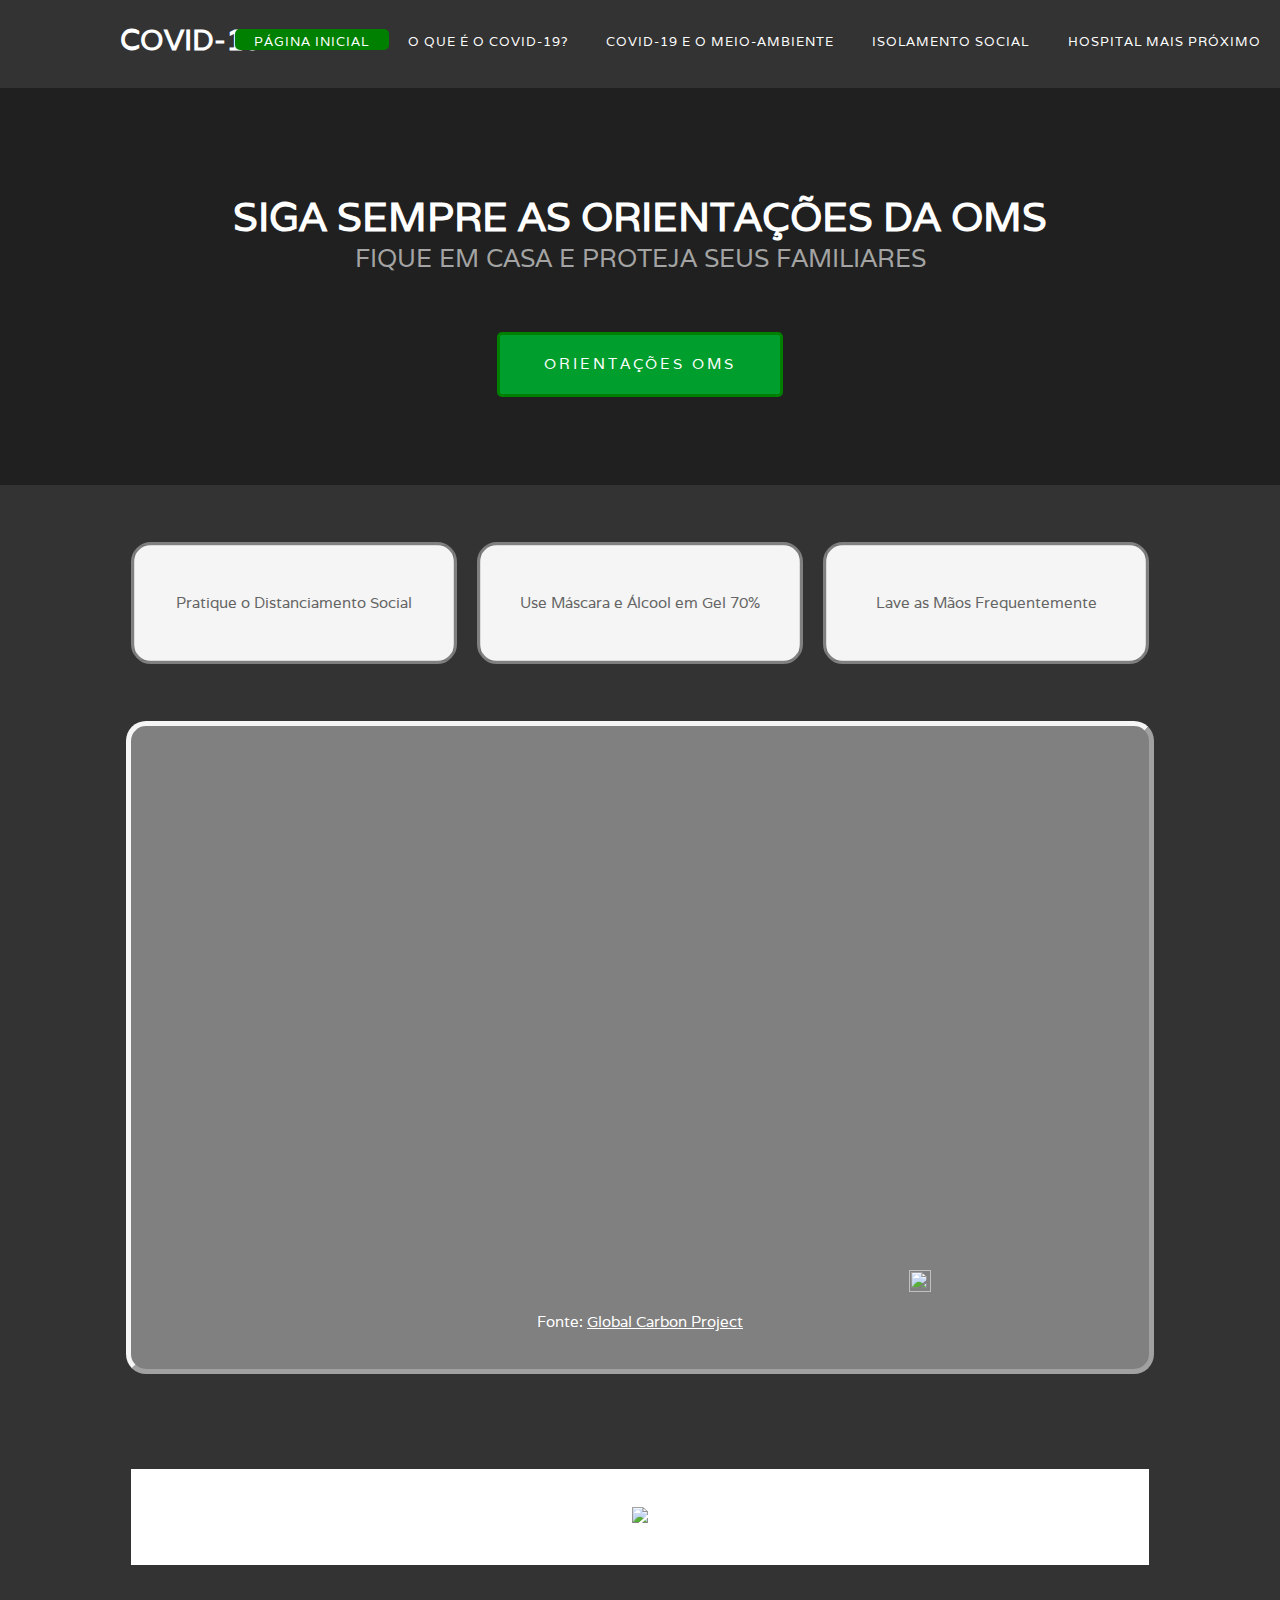
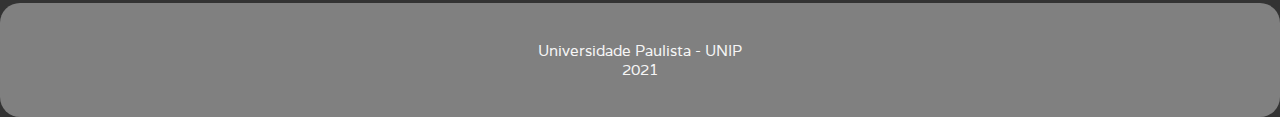
==== index.html @ 09135d33 "Alteração no layout do cabeçalho e no layout do botão OMS" ====
<!DOCTYPE html>
<html lang="pt-BR">
	<head>
		<meta charset="utf-8"/>
			<title>Covid-19</title>
		<link href="http://fonts.googleapis.com/css?family=Varela" rel="stylesheet"/>
		<link href="style.css" rel="stylesheet" type="text/css" media="all"/>
	</head>
	<body>
		<div>
			<div>
				<div id="cabecalho" class="container">
					<div id="texto-cabecalho">
						<h1><a>Covid-19</a></h1>
					</div>
					<div id="entrada_pages">
						<ul>
							<li class="current_page_item"><a href="#" accesskey="1" title="">Página Inicial</a></li>
							<li class="not_current"><a href="page2.html" accesskey="2" title="">O que é o Covid-19?</a></li>
							<li class="not_current"><a href="page3.html" accesskey="3" title="">Covid-19 e o Meio-Ambiente</a></li>
							<li class="not_current"><a href="page4.html" accesskey="4" title="">Isolamento Social</a></li>
							<li class="not_current"><a href="page5.html" accesskey="5" title="">Hospital Mais Próximo</a></li>
						</ul>
					</div>
				</div>
			</div>
			<div id="info_oms">
				<div class="container">
					<div class="titulo">
						<h2>Siga Sempre as Orientações da OMS</h2>
						<span class="subt_oms">Fique em Casa e Proteja Seus Familiares</span> 
					</div>
						<ul>
							<li><a href="https://www.who.int/emergencies/diseases/novel-coronavirus-2019/advice-for-public" class="button botao_oms">Orientações OMS</a></li>
						</ul>
				</div>
			</div>
		</div>
		<div class="container">
			<br><br><br>
			<div>
				<div class="caixaA">
					<div class="caixa"><span></span>
						<p>Pratique o Distanciamento Social</p>
					</div>
				</div>
				<div class="caixaB">
					<div class="caixa"><span></span>
						<p>Use Máscara e Álcool em Gel 70%</p>
					</div>
				</div>
				<div class="caixaC">
					<div class="caixa"><span></span>
						<p>Lave as Mãos Frequentemente</p>
					</div>
				</div>
			</div>
		</div>
		<br><br><br>
		<div class="container x2 graph_border">
			<br><br>
			<!-- Gráfico Open Source da Global Carbon Project -->
			<iframe class="color_text_graphic" scrolling="no" frameborder="0" marginheight="0px" marginwidth="0px" style="display: initial; margin: 0 auto;" src="https://cbhighcharts2020.s3.eu-west-2.amazonaws.com/smc/emissions_by_country.html" width="770px" height="500px"></iframe><span style="display:block; height:22px; max-width:800px;"><a href="https://www.carbonbrief.org"><img src="https://s3.eu-west-2.amazonaws.com/cbhighcharts2019/cb-logo-highcharts.svg" style="width: 22px; height: 22px; margin-top: 2px; margin-bottom: 2px; float:right; background-repeat: no-repeat; background-size: contain;"/></a></span>
			<br>
			<p class="texto_">Fonte: <a class="linkado" href="https://www.carbonbrief.org/global-carbon-project-coronavirus-causes-record-fall-in-fossil-fuel-emissions-in-2020">Global Carbon Project</a> </p>
			<br>
		</div>
		<br><br><br><br><br>
		<div class="container x3">
			<br><br>
			<img src="https://informa.life/wp-content/uploads/2021/03/rec.jpg">
			<br><br><br>
		</div>
		<br><br>
		<div  class="page_end">
			<br><br>
			<article><a class="text_page_end y1" href="http://unip.br">Universidade Paulista - UNIP</a></article>
			<article class="text_page_end y2">2021</article>
			<br><br>
		</div>
	</body>
</html>
---- style.css ----
#cabecalho
{
	position: left;
	padding: 3em 0em;
}

#texto-cabecalho
{
	position: absolute;
	margin-left: 120px;
	margin-top: 5px;
	top: 1em;
	left: 0;
}

#texto-cabecalho h1
{
	color: #FFF;
}

#texto-cabecalho a
{
	text-decoration: none;
	text-transform: uppercase;
	color: #FFF;
}

#entrada_pages
{
	position: absolute;
	top: 2em;
	right: 0;
}

#entrada_pages ul
{
	display: inline-block;
}

#entrada_pages li
{
	display: block;
	float: left;
	text-align: center;
}

#entrada_pages li a, #entrada_pages li span
{
	padding: 1em 1.5em;
	letter-spacing: 1px;
	text-decoration: none;
	text-transform: uppercase;
	font-size: 0.8em;
	color: #FFF;
}

#entrada_pages li:hover a, #entrada_pages li.active a, #entrada_pages li.active span
{
	color: #FFF;
}

#entrada_pages a
{
	color: #FFF;
}

.not_current{
	font-size: 16px;
}

.current_page_item
{
	background: green;
	color: #FFF;
	font-size: 16px;
	border-radius: 5px;
}

#info_oms .titulo
{
	margin-bottom: 1em;
	text-transform: uppercase !important;
}

#info_oms .titulo h2
{
	color: #FFF;
}

#info_oms .titulo .subt_oms
{
	color: rgba(255,255,255,.6);
}
	
#info_oms .button
{
	margin-top: 3em;
	background: #009E2D !important;
}

.titulo
{
	margin-bottom: 3em;
}

.titulo h2
{
	text-transform: uppercase;
	font-size: 2.7em;
}

.titulo .subt_oms
{
	font-size: 1.7em;
	color: #6F6F6F;
}

#featured .titulo h2
{
	color: #FFF;
}

#featured .titulo .subt_oms
{
	color: rgba(255,255,255,.6);
}

.container
{
	overflow: hidden;
	margin: 0em auto;
	width: 1018px;
}

.caixaA,
.caixaB,
.caixaC
{
	width: 320px;
	background-color: whitesmoke;
	border-radius: 20px;
	border-style: solid;
	border-color: gray;
}

.caixaA,
.caixaB
{
	float: left;
	margin-right: 20px;
}
	
.caixaC
{
	float: right;
}

html, body
{
	height: 100%;
}

body
{
	margin: 0px;
	padding: 0px;
	background: #333333;
	font-family: 'Varela', sans-serif;
	font-size: 11pt;
	font-weight: 300;
	color: #656565;
}


h1, h2, h3
{
	margin: 0;
	padding: 0;
	font-weight: 700;
	color: #2B3F48;
}

p, ol, ul
{
	margin-top: 0;
}

ol, ul
{
	padding: 0;
	list-style: none;
}

p
{
	line-height: 180%;
}

a
{
	color: #0000FF;
}

a:hover
{
	text-decoration: none;
}

.titulo
{
	text-align: center;
}

.button
{
	display: inline-block;
	padding: 0em 3em;
	background: #009E2D;
	letter-spacing: 0.20em;
	line-height: 4em;
	text-decoration: none;
	text-transform: uppercase;
	font-weight: 400;
	font-size: 1em;
	color: #FFF;
}

.button:before
{
	display: inline-block;
	background: #FFC31F;
	margin-right: 1em;
	width: 40px;
	height: 40px;
	line-height: 40px;
	border-radius: 20px;
	text-align: center;
	color: #272925;
}


#info_oms
{
	overflow: hidden;
	padding: 7em 0em 5em 0em;
	background: #202020;
	background-size: cover;
	text-align: center;
	color: rgba(255,255,255,.8);
}

.button
{
	margin-top: 2em;
	display: inline-block;
	text-align: center;
}

.botao_oms{
	border-radius: 5px;
	border-style: solid;
	border-color: green;
}

.caixa
{
padding: 3em 2em 2em 2em;
border: 1px solid rgba(0,0,0,0.1);
border-radius: 8px;
text-align: center;
}

.container, x2, x3{
	text-align: center;
}

.x2{
	background-color: grey;
}

.graph_border{
	border-radius: 20px;
	border-style: outset;
	border-width: 5px;
	border-color: whitesmoke;
}

.linkado{
	color: white;
}

.texto_{
	color: white;
}

.x3{
	background-color: white;
}

.page_end{
	background-color: gray;
	text-align: center;
	border-radius: 20px;
}

.text_page_end, y1, y2{
	color: whitesmoke;
	text-decoration: none;
}

y1{
	font-size: 20px;
}

y2{
	font-size: 15px;
}
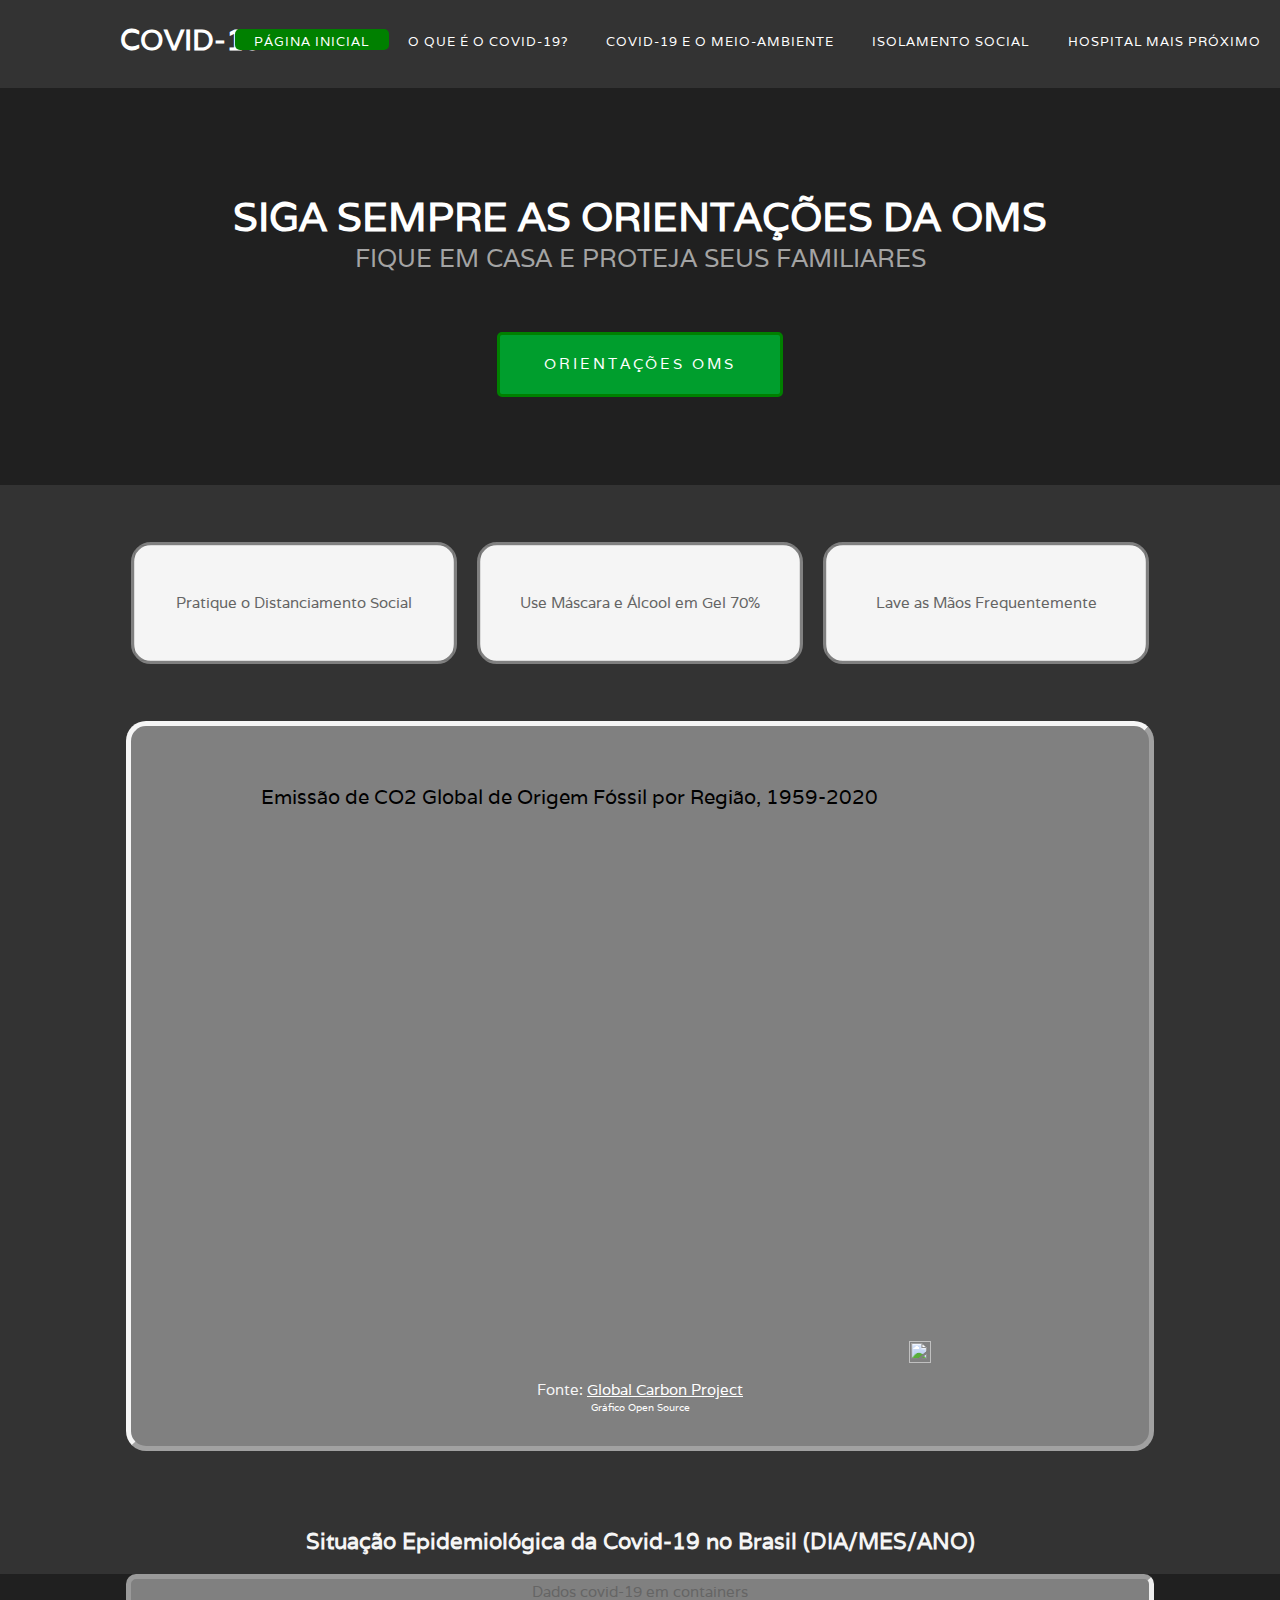
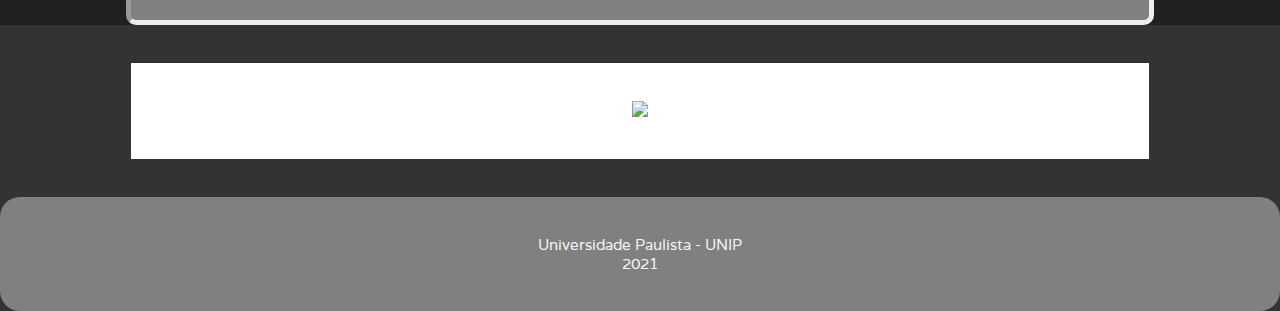
==== commit 4e8d4a5d: "Adição de título no gráfico e começo do container de Dados de Covid-19" ====
--- a/index.html
+++ b/index.html
@@ -59,13 +59,25 @@
 		<br><br><br>
 		<div class="container x2 graph_border">
 			<br><br>
+			<p class="title_graph">Emissão de CO2 Global de Origem Fóssil por Região, 1959-2020</p>
 			<!-- Gráfico Open Source da Global Carbon Project -->
 			<iframe class="color_text_graphic" scrolling="no" frameborder="0" marginheight="0px" marginwidth="0px" style="display: initial; margin: 0 auto;" src="https://cbhighcharts2020.s3.eu-west-2.amazonaws.com/smc/emissions_by_country.html" width="770px" height="500px"></iframe><span style="display:block; height:22px; max-width:800px;"><a href="https://www.carbonbrief.org"><img src="https://s3.eu-west-2.amazonaws.com/cbhighcharts2019/cb-logo-highcharts.svg" style="width: 22px; height: 22px; margin-top: 2px; margin-bottom: 2px; float:right; background-repeat: no-repeat; background-size: contain;"/></a></span>
 			<br>
-			<p class="texto_">Fonte: <a class="linkado" href="https://www.carbonbrief.org/global-carbon-project-coronavirus-causes-record-fall-in-fossil-fuel-emissions-in-2020">Global Carbon Project</a> </p>
+			<article class="texto_">Fonte: <a class="linkado" href="https://www.carbonbrief.org/global-carbon-project-coronavirus-causes-record-fall-in-fossil-fuel-emissions-in-2020">Global Carbon Project</a>
+				<br>
+				<p class="texto_1">Gráfico Open Source</p>
+			</article>
 			<br>
 		</div>
-		<br><br><br><br><br>
+		<br><br><br><br>
+		<h2 class="titulo_epid">Situação Epidemiológica da Covid-19 no Brasil (DIA/MES/ANO)</h2>
+		<br>
+		<div class="back_covid_dados">
+			<div class="container covid_dados">
+				<p>Dados covid-19 em containers</p>
+			</div>
+		</div>
+		<br><br>
 		<div class="container x3">
 			<br><br>
 			<img src="https://informa.life/wp-content/uploads/2021/03/rec.jpg">
--- a/style.css
+++ b/style.css
@@ -290,7 +290,20 @@
 }
 
 .texto_{
+	color: whitesmoke;
+}
+
+.texto_1{
 	color: white;
+	font-size: 10px;
+}
+
+.title_graph{
+	font-size: 20px;
+	text-align: left;
+	padding-left: 130px;
+	padding-top: 15px;
+	color: black;
 }
 
 .x3{
@@ -314,4 +327,20 @@
 
 y2{
 	font-size: 15px;
+}
+
+.covid_dados{
+	border-radius: 10px;
+	border-width: 5px;
+	border-style: inset;
+	background-color: gray;
+}
+
+.back_covid_dados{
+	background-color: #202020;
+}
+
+.titulo_epid{
+	text-align: center;
+	color: whitesmoke;
 }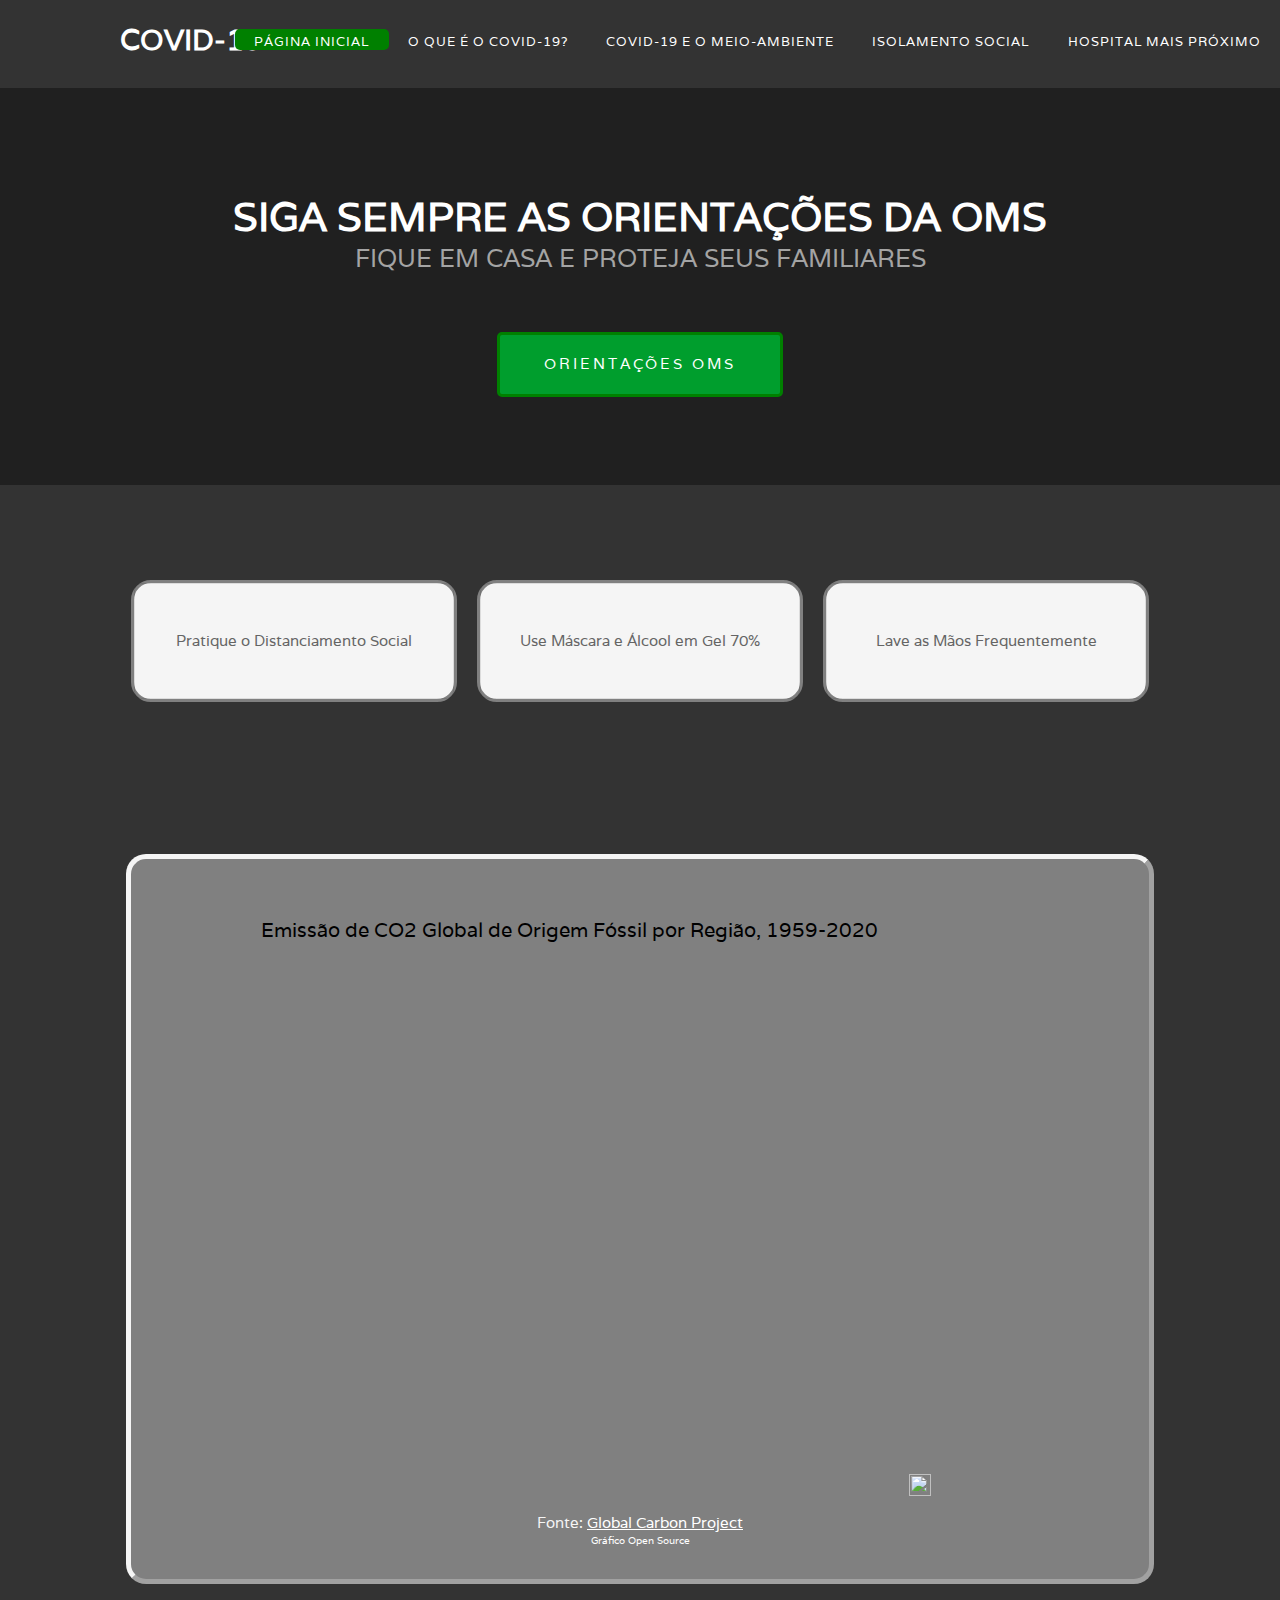
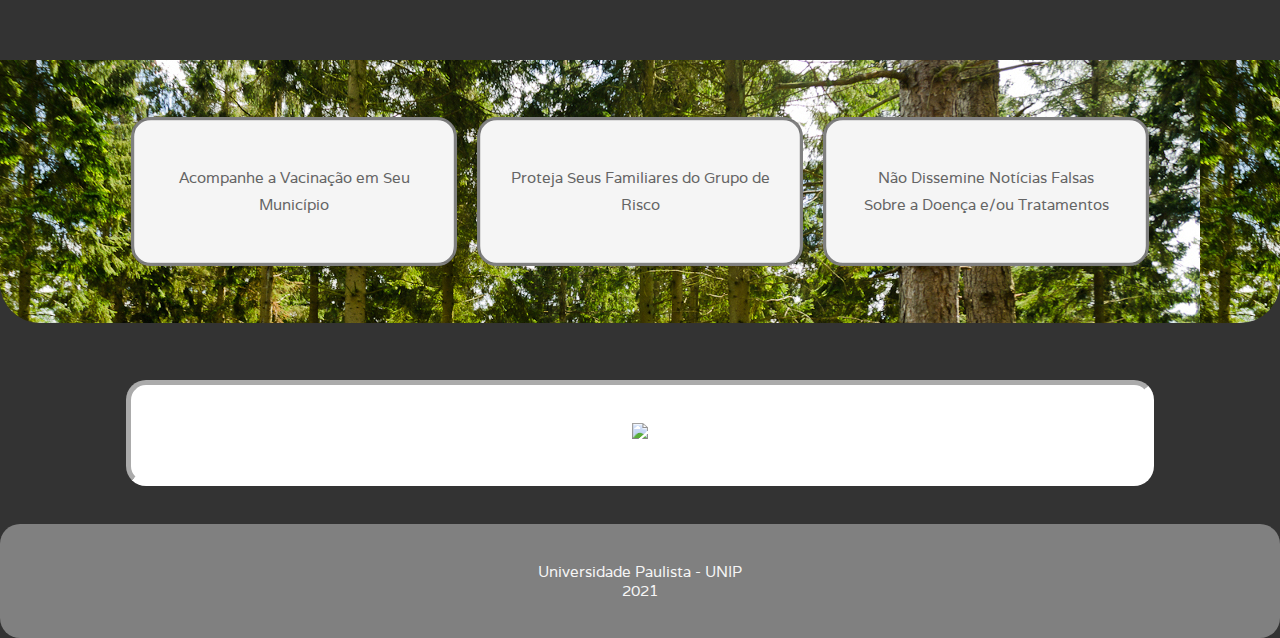
==== commit f03ee892: "Página inicial e seu layout finalizados" ====
--- a/index.html
+++ b/index.html
@@ -36,25 +36,28 @@
 				</div>
 			</div>
 		</div>
-		<div class="container">
-			<br><br><br>
-			<div>
-				<div class="caixaA">
-					<div class="caixa"><span></span>
-						<p>Pratique o Distanciamento Social</p>
+		<div class="z">
+			<div class="container">
+				<br><br><br><br><br>
+				<div>
+					<div class="caixaA">
+						<div class="caixa"><span></span>
+							<p>Pratique o Distanciamento Social</p>
+						</div>
 					</div>
-				</div>
-				<div class="caixaB">
-					<div class="caixa"><span></span>
-						<p>Use Máscara e Álcool em Gel 70%</p>
+					<div class="caixaB">
+						<div class="caixa"><span></span>
+							<p>Use Máscara e Álcool em Gel 70%</p>
+						</div>
 					</div>
-				</div>
-				<div class="caixaC">
-					<div class="caixa"><span></span>
-						<p>Lave as Mãos Frequentemente</p>
+					<div class="caixaC">
+						<div class="caixa"><span></span>
+							<p>Lave as Mãos Frequentemente</p>
+						</div>
 					</div>
 				</div>
 			</div>
+			<br><br><br><br><br>
 		</div>
 		<br><br><br>
 		<div class="container x2 graph_border">
@@ -70,14 +73,30 @@
 			<br>
 		</div>
 		<br><br><br><br>
-		<h2 class="titulo_epid">Situação Epidemiológica da Covid-19 no Brasil (DIA/MES/ANO)</h2>
-		<br>
-		<div class="back_covid_dados">
-			<div class="container covid_dados">
-				<p>Dados covid-19 em containers</p>
+		<div class="d">
+			<div class="container">
+				<br><br><br>
+				<div>
+					<div class="caixaA">
+						<div class="caixa"><span></span>
+							<p>Acompanhe a Vacinação em Seu Município</p>
+						</div>
+					</div>
+					<div class="caixaB">
+						<div class="caixa"><span></span>
+							<p>Proteja Seus Familiares do Grupo de Risco</p>
+						</div>
+					</div>
+					<div class="caixaC">
+						<div class="caixa"><span></span>
+							<p>Não Dissemine Notícias Falsas Sobre a Doença e/ou Tratamentos</p>
+						</div>
+					</div>
+				</div>
 			</div>
+			<br><br><br>
 		</div>
-		<br><br>
+		<br><br><br>
 		<div class="container x3">
 			<br><br>
 			<img src="https://informa.life/wp-content/uploads/2021/03/rec.jpg">
--- a/style.css
+++ b/style.css
@@ -130,6 +130,16 @@
 	overflow: hidden;
 	margin: 0em auto;
 	width: 1018px;
+}
+
+.z{
+	background-image: url("Imagens/Road.jpg");
+	border-radius: 0px 0px 40px 40px;
+}
+
+.d{
+	background-image: url("Imagens/Floresta.jpg");
+	border-radius: 0px 0px 40px 40px;
 }
 
 .caixaA,
@@ -308,6 +318,10 @@
 
 .x3{
 	background-color: white;
+	border-radius: 20px;
+	border-style: inset;
+	border-width: 5px;
+	border-color: white;
 }
 
 .page_end{
@@ -329,18 +343,14 @@
 	font-size: 15px;
 }
 
-.covid_dados{
-	border-radius: 10px;
-	border-width: 5px;
-	border-style: inset;
-	background-color: gray;
-}
-
-.back_covid_dados{
-	background-color: #202020;
-}
+.covid_data{
+	background: white;
+	text-align: center;
+	border-radius: 20px;
+	font-size: 40px;
+}
+
 
 .titulo_epid{
-	text-align: center;
-	color: whitesmoke;
+	color: black;
 }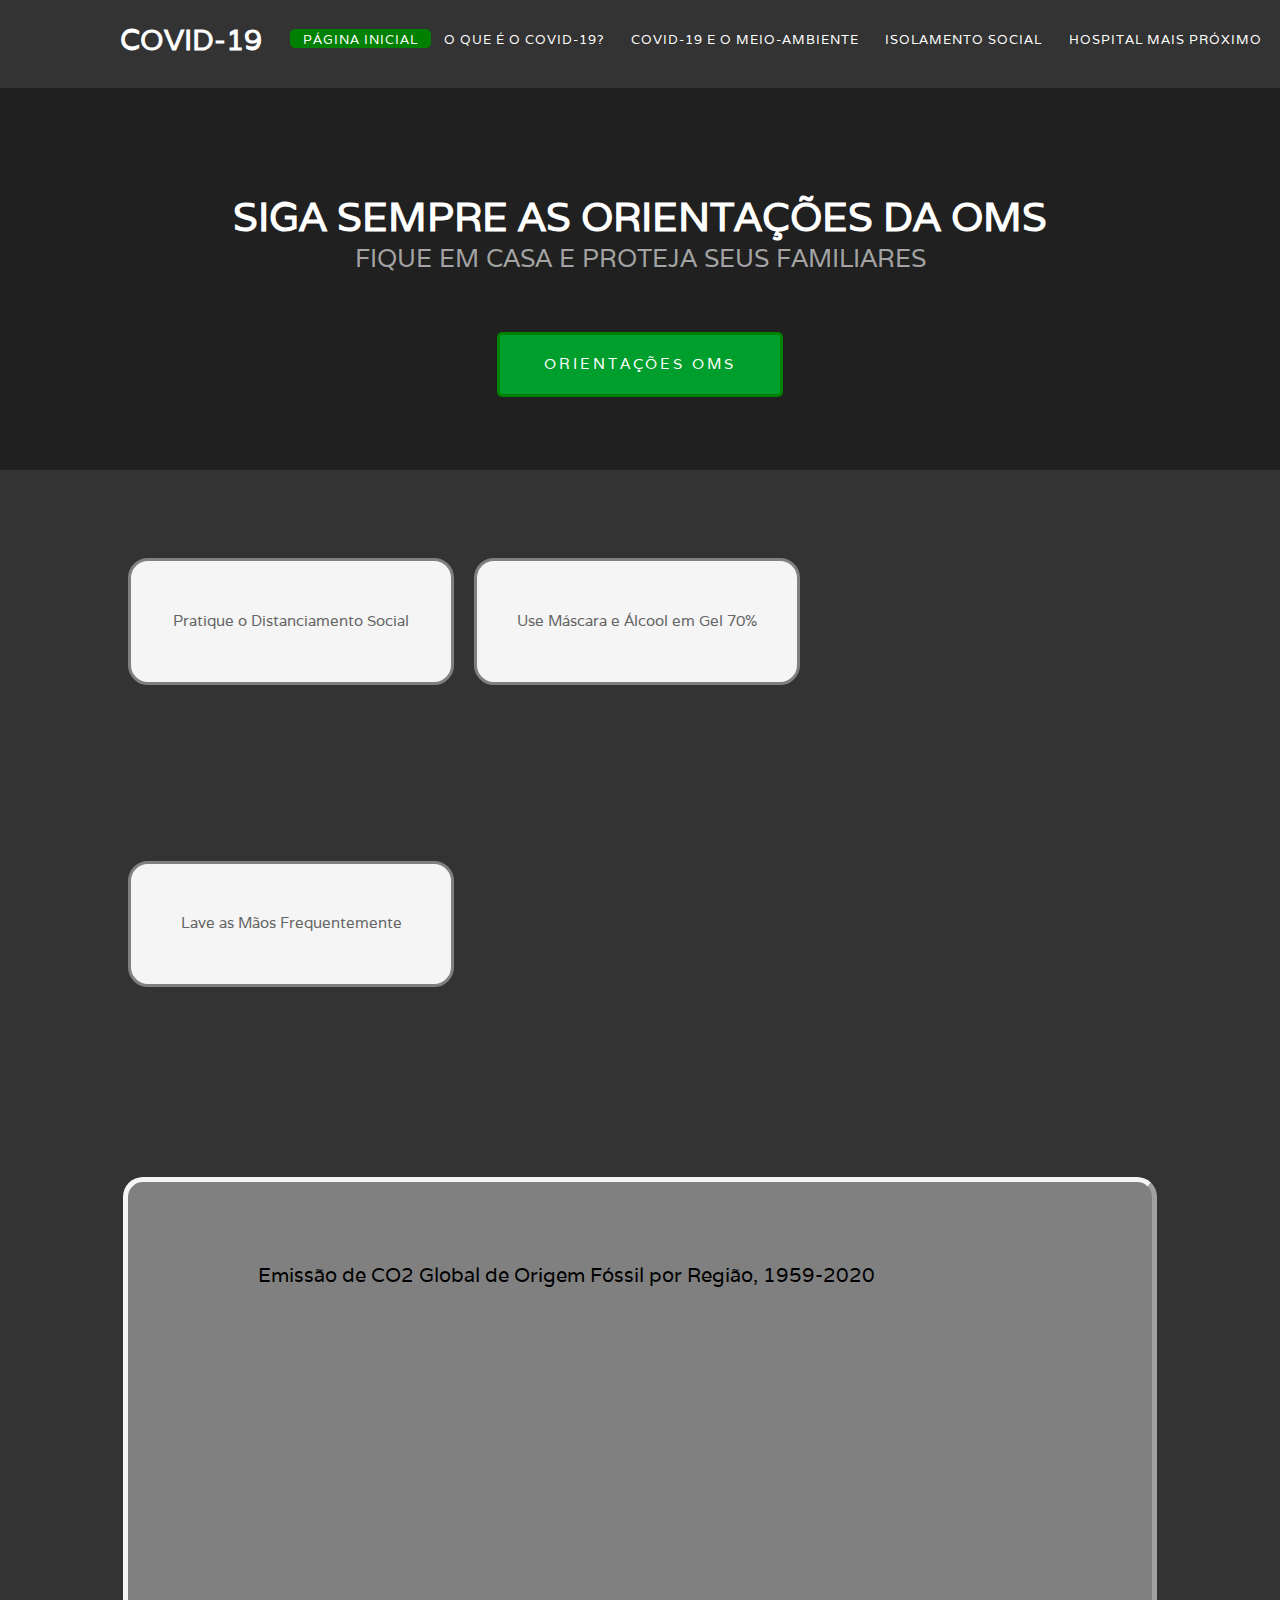
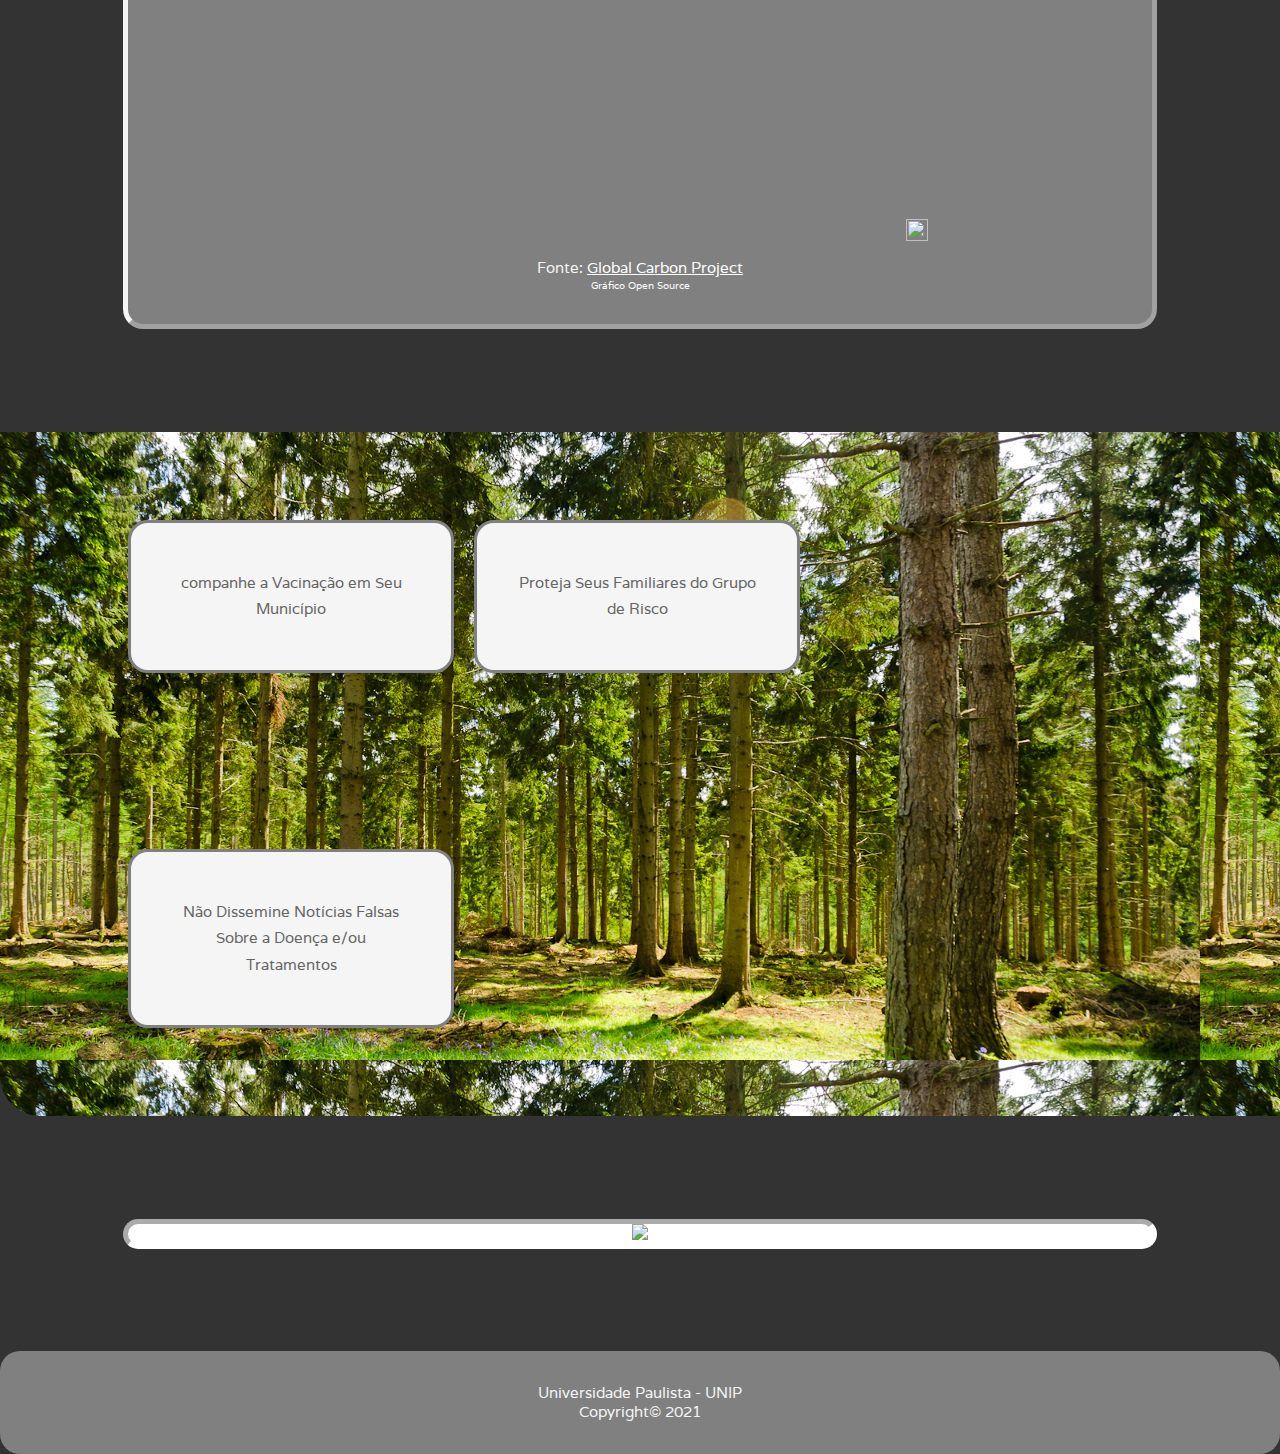
==== commit 977f5411: "Add files via upload" ====
--- a/index.html
+++ b/index.html
@@ -1,113 +1,95 @@
 <!DOCTYPE html>
 <html lang="pt-BR">
-	<head>
-		<meta charset="utf-8"/>
-			<title>Covid-19</title>
-		<link href="http://fonts.googleapis.com/css?family=Varela" rel="stylesheet"/>
-		<link href="style.css" rel="stylesheet" type="text/css" media="all"/>
-	</head>
-	<body>
-		<div>
-			<div>
-				<div id="cabecalho" class="container">
-					<div id="texto-cabecalho">
-						<h1><a>Covid-19</a></h1>
-					</div>
-					<div id="entrada_pages">
-						<ul>
-							<li class="current_page_item"><a href="#" accesskey="1" title="">Página Inicial</a></li>
-							<li class="not_current"><a href="page2.html" accesskey="2" title="">O que é o Covid-19?</a></li>
-							<li class="not_current"><a href="page3.html" accesskey="3" title="">Covid-19 e o Meio-Ambiente</a></li>
-							<li class="not_current"><a href="page4.html" accesskey="4" title="">Isolamento Social</a></li>
-							<li class="not_current"><a href="page5.html" accesskey="5" title="">Hospital Mais Próximo</a></li>
-						</ul>
-					</div>
-				</div>
+
+<head>
+	<meta charset="utf-8" />
+	<title>Covid-19</title>
+	<link href="http://fonts.googleapis.com/css?family=Varela" rel="stylesheet" />
+	<link href="style.css" rel="stylesheet" type="text/css" media="all" />
+</head>
+
+<body>
+	<div id="cabecalho" class="container">
+		<div id="texto-cabecalho">
+			<h1><a href="">Covid-19</a></h1>
+		</div>
+		<div id="entrada_pages">
+			<ul>
+				<li class="current_page_item"><a href="#">Página Inicial</a></li>
+				<li><a href="page2.html">O que é o Covid-19?</a></li>
+				<li><a href="page3.html">Covid-19 e o Meio-Ambiente</a></li>
+				<li><a href="page4.html">Isolamento Social</a></li>
+				<li><a class="last_page" href="page5.html">Hospital Mais Próximo</a></li>
+			</ul>
+		</div>
+	</div>
+	<div id="info_oms">
+		<div class="container">
+			<div class="titulo">
+				<h2>Siga Sempre as Orientações da OMS</h2>
+				<span class="subt_oms">Fique em Casa e Proteja Seus Familiares</span>
 			</div>
-			<div id="info_oms">
-				<div class="container">
-					<div class="titulo">
-						<h2>Siga Sempre as Orientações da OMS</h2>
-						<span class="subt_oms">Fique em Casa e Proteja Seus Familiares</span> 
-					</div>
-						<ul>
-							<li><a href="https://www.who.int/emergencies/diseases/novel-coronavirus-2019/advice-for-public" class="button botao_oms">Orientações OMS</a></li>
-						</ul>
-				</div>
+			<a href="https://www.who.int/emergencies/diseases/novel-coronavirus-2019/advice-for-public"
+				class="button botao_oms" target="_blank">Orientações OMS</a>
+		</div>
+	</div>
+	<div class="z">
+		<div class="container caixas">
+			<div class="caixaA">
+				<p>Pratique o Distanciamento Social</p>
+			</div>
+			<div class="caixaB">
+				<p>Use Máscara e Álcool em Gel 70%</p>
+			</div>
+			<div class="caixaC">
+				<p>Lave as Mãos Frequentemente</p>
 			</div>
 		</div>
-		<div class="z">
-			<div class="container">
-				<br><br><br><br><br>
-				<div>
-					<div class="caixaA">
-						<div class="caixa"><span></span>
-							<p>Pratique o Distanciamento Social</p>
-						</div>
-					</div>
-					<div class="caixaB">
-						<div class="caixa"><span></span>
-							<p>Use Máscara e Álcool em Gel 70%</p>
-						</div>
-					</div>
-					<div class="caixaC">
-						<div class="caixa"><span></span>
-							<p>Lave as Mãos Frequentemente</p>
-						</div>
-					</div>
-				</div>
+	</div>
+	<div class="container x2 graph_border">
+		<p class="title_graph">Emissão de CO2 Global de Origem Fóssil por Região, 1959-2020</p>
+		<!-- Gráfico Open Source da Global Carbon Project -->
+		<iframe scrolling="no" frameborder="0" marginheight="0px" marginwidth="0px"
+			style="display: initial; margin: 0 auto;"
+			src="https://cbhighcharts2020.s3.eu-west-2.amazonaws.com/smc/emissions_by_country.html" width="770px"
+			height="500px">
+		</iframe>
+		<span style="display:block; height:22px; max-width:800px;"><a href="https://www.carbonbrief.org">
+				<img src="https://s3.eu-west-2.amazonaws.com/cbhighcharts2019/cb-logo-highcharts.svg"
+					style="width: 22px; height: 22px; margin-top: 2px; margin-bottom: 2px; float:right; background-repeat: no-repeat; background-size: contain;" /></a>
+		</span>
+		<br>
+		<article class="texto_">Fonte: <a class="linkado"
+				href="https://www.carbonbrief.org/global-carbon-project-coronavirus-causes-record-fall-in-fossil-fuel-emissions-in-2020"
+				target="_blank">Global Carbon Project</a>
+			<br>
+			<p class="texto_1">Gráfico Open Source</p>
+		</article>
+		<br>
+	</div>
+	<div class="d">
+		<div class="container caixas">
+			<div class="caixaA">
+				<p>companhe a Vacinação em Seu Município</p>
 			</div>
-			<br><br><br><br><br>
+			<div class="caixaB">
+				<p>Proteja Seus Familiares do Grupo de Risco</p>
+			</div>
+			<div class="caixaC">
+				<p>Não Dissemine Notícias Falsas Sobre a Doença e/ou Tratamentos</p>
+			</div>
 		</div>
-		<br><br><br>
-		<div class="container x2 graph_border">
-			<br><br>
-			<p class="title_graph">Emissão de CO2 Global de Origem Fóssil por Região, 1959-2020</p>
-			<!-- Gráfico Open Source da Global Carbon Project -->
-			<iframe class="color_text_graphic" scrolling="no" frameborder="0" marginheight="0px" marginwidth="0px" style="display: initial; margin: 0 auto;" src="https://cbhighcharts2020.s3.eu-west-2.amazonaws.com/smc/emissions_by_country.html" width="770px" height="500px"></iframe><span style="display:block; height:22px; max-width:800px;"><a href="https://www.carbonbrief.org"><img src="https://s3.eu-west-2.amazonaws.com/cbhighcharts2019/cb-logo-highcharts.svg" style="width: 22px; height: 22px; margin-top: 2px; margin-bottom: 2px; float:right; background-repeat: no-repeat; background-size: contain;"/></a></span>
-			<br>
-			<article class="texto_">Fonte: <a class="linkado" href="https://www.carbonbrief.org/global-carbon-project-coronavirus-causes-record-fall-in-fossil-fuel-emissions-in-2020">Global Carbon Project</a>
-				<br>
-				<p class="texto_1">Gráfico Open Source</p>
-			</article>
-			<br>
-		</div>
-		<br><br><br><br>
-		<div class="d">
-			<div class="container">
-				<br><br><br>
-				<div>
-					<div class="caixaA">
-						<div class="caixa"><span></span>
-							<p>Acompanhe a Vacinação em Seu Município</p>
-						</div>
-					</div>
-					<div class="caixaB">
-						<div class="caixa"><span></span>
-							<p>Proteja Seus Familiares do Grupo de Risco</p>
-						</div>
-					</div>
-					<div class="caixaC">
-						<div class="caixa"><span></span>
-							<p>Não Dissemine Notícias Falsas Sobre a Doença e/ou Tratamentos</p>
-						</div>
-					</div>
-				</div>
-			</div>
-			<br><br><br>
-		</div>
-		<br><br><br>
-		<div class="container x3">
-			<br><br>
-			<img src="https://informa.life/wp-content/uploads/2021/03/rec.jpg">
-			<br><br><br>
-		</div>
-		<br><br>
-		<div  class="page_end">
-			<br><br>
-			<article><a class="text_page_end y1" href="http://unip.br">Universidade Paulista - UNIP</a></article>
-			<article class="text_page_end y2">2021</article>
-			<br><br>
-		</div>
-	</body>
+	</div>
+	<div class="container x3">
+		<img
+			src="https://imagens.ebc.com.br/aWLYyXWNDJEC8ccv7HD7hYfJO50=/754x0/smart/https://agenciabrasil.ebc.com.br/sites/default/files/thumbnails/image/photo5147624527843404127.jpg?itok=-UPSZVKK">
+	</div>
+	<div class="page_end">
+		<article class="text_page_end">Universidade Paulista - UNIP</article>
+		<article><a class="text_page_end"
+				href="https://github.com/RicardoPreto/Covid-19_and_Environment/blob/main/LICENSE"
+				target="_blank">Copyright© 2021</a></article>
+	</div>
+</body>
+
 </html>--- a/style.css
+++ b/style.css
@@ -37,43 +37,38 @@
 	display: inline-block;
 }
 
-#entrada_pages li
+#entrada_pages ul li
 {
 	display: block;
 	float: left;
 	text-align: center;
 }
 
-#entrada_pages li a, #entrada_pages li span
-{
-	padding: 1em 1.5em;
+#entrada_pages ul li a
+{
+	padding: 0 1em;
 	letter-spacing: 1px;
 	text-decoration: none;
 	text-transform: uppercase;
-	font-size: 0.8em;
-	color: #FFF;
-}
-
-#entrada_pages li:hover a, #entrada_pages li.active a, #entrada_pages li.active span
-{
-	color: #FFF;
-}
-
-#entrada_pages a
-{
-	color: #FFF;
-}
-
-.not_current{
-	font-size: 16px;
+	font-size: 0.9em;
+	color: #FFF;
+}
+
+#entrada_pages ul li a:hover, #entrada_pages ul li a.active
+{
+	color: #FFF;
+}
+
+.last_page{
+	margin-right: 0.4em;
 }
 
 .current_page_item
 {
 	background: green;
 	color: #FFF;
-	font-size: 16px;
 	border-radius: 5px;
+	font-size: 1em;
 }
 
 #info_oms .titulo
@@ -129,40 +124,43 @@
 {
 	overflow: hidden;
 	margin: 0em auto;
-	width: 1018px;
+	width: 80%;
 }
 
 .z{
 	background-image: url("Imagens/Road.jpg");
-	border-radius: 0px 0px 40px 40px;
+	border-radius: 0px 0px 40px 0px;
 }
 
 .d{
 	background-image: url("Imagens/Floresta.jpg");
-	border-radius: 0px 0px 40px 40px;
+	border-radius: 0px 0px 0px 40px;
+}
+
+.caixas div 
+{
+	margin-top: 6em;
+	margin-bottom: 6em;
 }
 
 .caixaA,
 .caixaB,
 .caixaC
 {
+	float: left;
+	margin-right: 20px;
 	width: 320px;
 	background-color: whitesmoke;
+	border: solid gray;
 	border-radius: 20px;
-	border-style: solid;
-	border-color: gray;
-}
-
-.caixaA,
-.caixaB
-{
-	float: left;
-	margin-right: 20px;
-}
-	
-.caixaC
-{
-	float: right;
+}
+
+.caixaA p,
+.caixaB p,
+.caixaC p
+{
+	margin-bottom: 0;
+	padding: 3.2em 2.6em;
 }
 
 html, body
@@ -272,15 +270,8 @@
 	border-color: green;
 }
 
-.caixa
-{
-padding: 3em 2em 2em 2em;
-border: 1px solid rgba(0,0,0,0.1);
-border-radius: 8px;
-text-align: center;
-}
-
-.container, x2, x3{
+.container, x2, x3
+{
 	text-align: center;
 }
 
@@ -288,27 +279,33 @@
 	background-color: grey;
 }
 
-.graph_border{
+.graph_border
+{
+	margin-top: 7em;
+	margin-bottom: 7em;
 	border-radius: 20px;
-	border-style: outset;
-	border-width: 5px;
-	border-color: whitesmoke;
-}
-
-.linkado{
+	border: 5px outset whitesmoke;
+}
+
+.linkado
+{
 	color: white;
 }
 
-.texto_{
+.texto_
+{
 	color: whitesmoke;
 }
 
-.texto_1{
+.texto_1
+{
 	color: white;
 	font-size: 10px;
 }
 
-.title_graph{
+.title_graph
+{
+	margin-top: 3em;
 	font-size: 20px;
 	text-align: left;
 	padding-left: 130px;
@@ -316,7 +313,10 @@
 	color: black;
 }
 
-.x3{
+.x3
+{
+	margin-top: 7em;
+	margin-bottom: 7em;
 	background-color: white;
 	border-radius: 20px;
 	border-style: inset;
@@ -324,33 +324,221 @@
 	border-color: white;
 }
 
-.page_end{
+.background_page_end
+{
+	background: #202020;
+	width: 100%;
+	overflow: hidden;
+}
+
+.page_end
+{
 	background-color: gray;
 	text-align: center;
 	border-radius: 20px;
-}
-
-.text_page_end, y1, y2{
+	padding: 2.2em;
+}
+
+.text_page_end
+{
 	color: whitesmoke;
 	text-decoration: none;
 }
 
-y1{
-	font-size: 20px;
-}
-
-y2{
-	font-size: 15px;
-}
-
-.covid_data{
+.covid_data
+{
 	background: white;
 	text-align: center;
 	border-radius: 20px;
 	font-size: 40px;
 }
 
-
-.titulo_epid{
+.titulo_epid
+{
 	color: black;
+}
+
+.icones-maos
+{
+	margin: -0.6px;
+}
+
+.icones-maos:hover
+{
+	width:124.4px;
+	height: 124.4px;
+	margin: -5.7px;
+}
+
+.titulo-h3
+{
+	color:whitesmoke;
+	font-size:1.8em;
+	margin-top: 2em;
+	margin-bottom: 2em;
+}
+
+
+
+.sub-titulo
+{
+	color:whitesmoke;
+	margin-top: 3em;
+	font-size:40px;
+	font-family: 'Varela';
+}
+
+.desc-transmissao p
+{
+	color:gray;
+	font-size:20px;
+	margin: 0 20% 5.5em 20%;
+}
+
+.container-como-se-proteger
+{
+	text-align: center;
+	margin-bottom: 6em;
+}
+
+.back_stayhome
+{
+	background-color: #202020;
+	text-align: center;
+	width: 100%;
+}
+
+.back_mask
+{
+	background-color: #202020;
+	width: 100%;
+	text-align: center;
+}
+
+.image_covid img
+{
+	width: 450px;
+	height: 650px;
+	border-radius: 0px 30px 25px 20px;
+	margin-bottom: 2.5em;
+	margin-top: 2.5em;
+}
+
+.row div
+{
+	float: left;
+  	width: 48%;
+	text-align: center;
+	padding: 10px;
+}
+
+.txt_corona p
+{
+	margin-top: 40%;
+	color:whitesmoke;
+	font-size: 18px;
+	text-align: left;
+}
+
+.video
+{
+	outline:none;
+	margin-bottom: 4em;
+	width: 80%;
+	height: 80%;
+}
+
+.image_vac
+{
+	border-radius: 15px;
+	border: 10px unset;
+	height: 90%;
+	width: 90%;
+}
+
+.text_vac
+{
+	margin: 1.4em 0 3.5em 0;
+	font-size:16px;
+	font-family: 'Varela';
+	color:white;
+}
+
+.back_protect
+{
+	text-align:center;
+	overflow: hidden;
+	width: 100%;
+	background-color: #202020;
+}
+
+.co2_emission
+{
+	text-align:center;
+}
+
+.title_co2_emission
+{
+	font-size:18px;
+	color:whitesmoke;
+	font-family:'Varela';
+}
+
+.image_co2_sector
+{
+	border-radius: 5px;
+	border-style: unset;
+	width:600px;	
+	height: 350px;
+}
+
+.txt_font_daily
+{
+	color: white;
+	font-size: 15px;
+	font-family:'Varela';
+}
+
+.txt_font_daily a
+{
+	text-decoration: none;
+	color:white;
+}
+
+.div_co2_emission div
+{
+	float: right;
+  	width: 48%;
+	text-align: center;
+	padding: 10px;
+}
+
+.container2
+{
+	width:90%;
+	margin: 0em auto;
+	text-align:center;
+	overflow: hidden;
+}
+
+.txt_co2_1
+{
+	text-align:center;
+	margin-top:50px;
+}
+
+.title_delivery
+{
+	color:white;
+	margin-bottom: 25px;
+}
+
+.pad_right p
+{
+	padding-left: 10px;
+}
+
+.pad_left p
+{
+	padding-right: 10px;
 }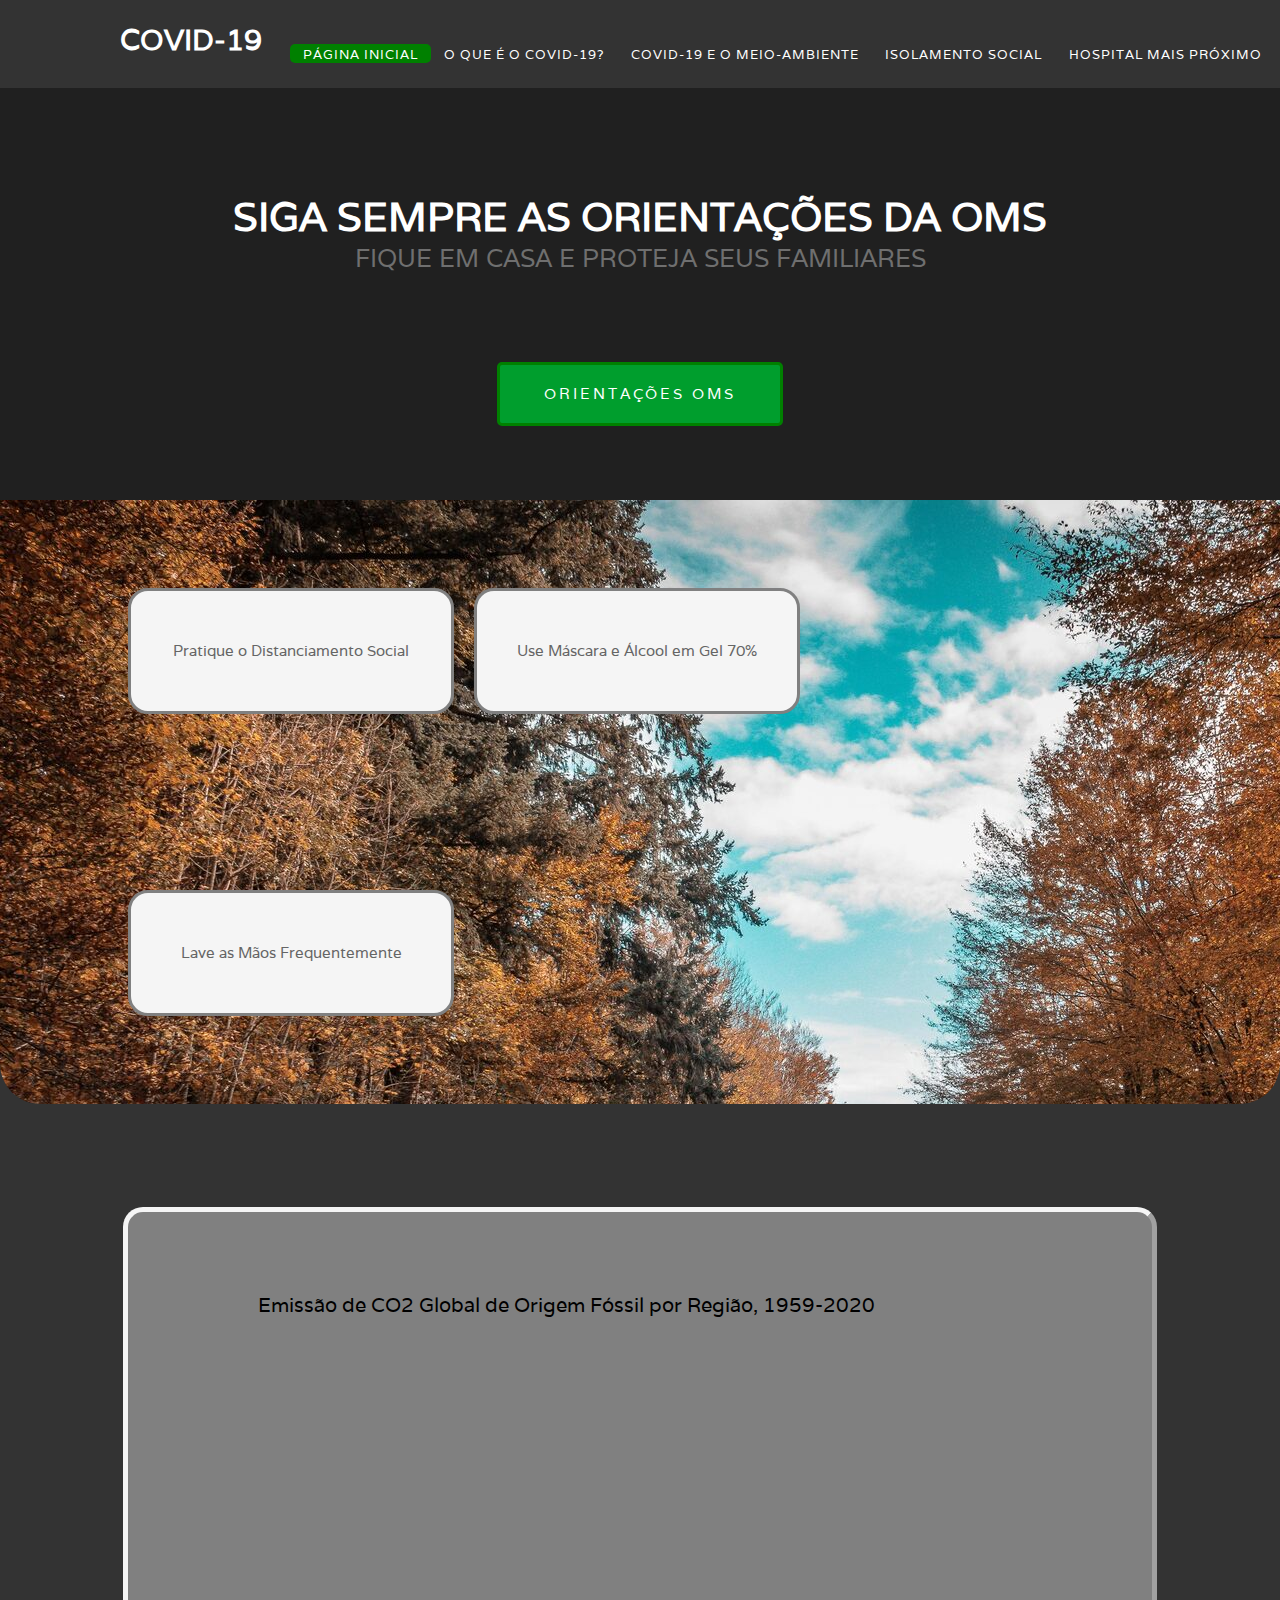
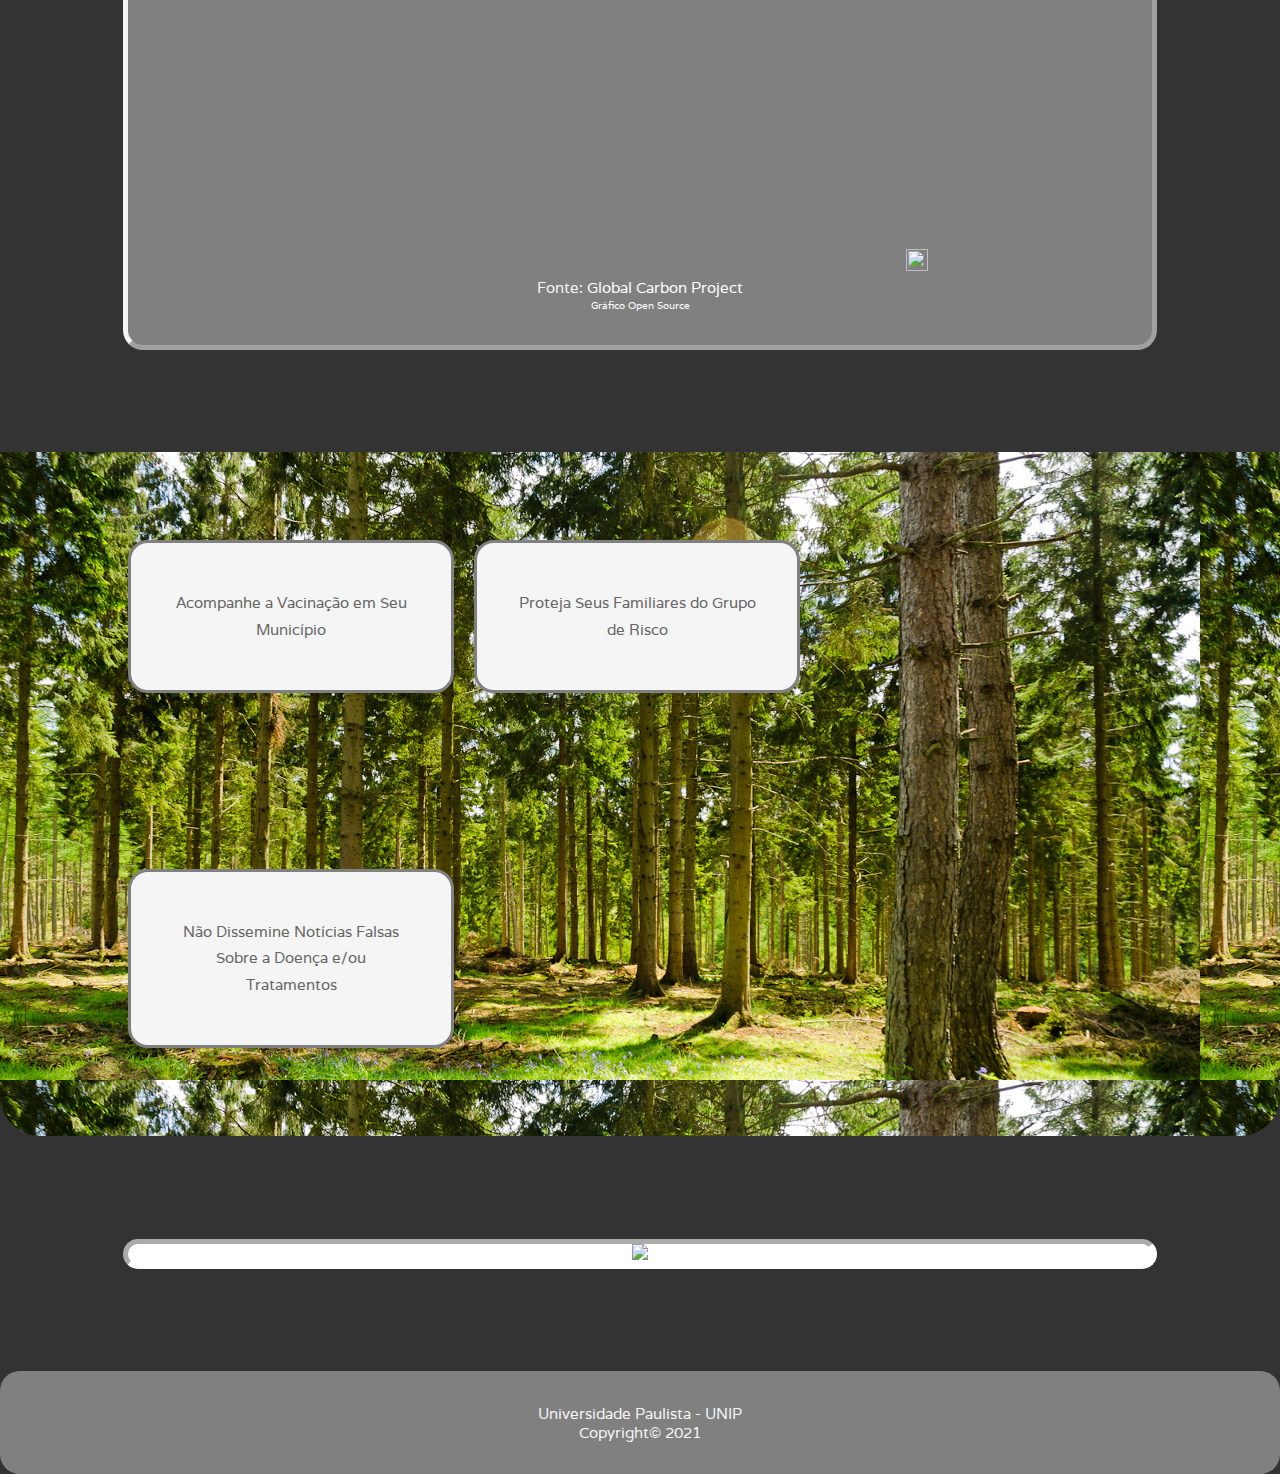
==== commit 2fb4249e: "Page 03 already done" ====
--- a/index.html
+++ b/index.html
@@ -30,7 +30,7 @@
 				<span class="subt_oms">Fique em Casa e Proteja Seus Familiares</span>
 			</div>
 			<a href="https://www.who.int/emergencies/diseases/novel-coronavirus-2019/advice-for-public"
-				class="button botao_oms" target="_blank">Orientações OMS</a>
+				class="button button_oms" target="_blank">Orientações OMS</a>
 		</div>
 	</div>
 	<div class="z">
@@ -58,19 +58,16 @@
 				<img src="https://s3.eu-west-2.amazonaws.com/cbhighcharts2019/cb-logo-highcharts.svg"
 					style="width: 22px; height: 22px; margin-top: 2px; margin-bottom: 2px; float:right; background-repeat: no-repeat; background-size: contain;" /></a>
 		</span>
-		<br>
-		<article class="texto_">Fonte: <a class="linkado"
+		<article class="text_source">Fonte: <a
 				href="https://www.carbonbrief.org/global-carbon-project-coronavirus-causes-record-fall-in-fossil-fuel-emissions-in-2020"
 				target="_blank">Global Carbon Project</a>
-			<br>
 			<p class="texto_1">Gráfico Open Source</p>
 		</article>
-		<br>
 	</div>
 	<div class="d">
 		<div class="container caixas">
 			<div class="caixaA">
-				<p>companhe a Vacinação em Seu Município</p>
+				<p>Acompanhe a Vacinação em Seu Município</p>
 			</div>
 			<div class="caixaB">
 				<p>Proteja Seus Familiares do Grupo de Risco</p>
@@ -87,8 +84,8 @@
 	<div class="page_end">
 		<article class="text_page_end">Universidade Paulista - UNIP</article>
 		<article><a class="text_page_end"
-				href="https://github.com/RicardoPreto/Covid-19_and_Environment/blob/main/LICENSE"
-				target="_blank">Copyright© 2021</a></article>
+			href="https://github.com/RicardoPreto/Covid-19_and_Environment/blob/main/LICENSE"
+			target="_blank">Copyright© 2021</a></article>
 	</div>
 </body>
 
--- a/style.css
+++ b/style.css
@@ -1,495 +1,459 @@
-#cabecalho
-{
-	position: left;
-	padding: 3em 0em;
-}
-
-#texto-cabecalho
-{
-	position: absolute;
-	margin-left: 120px;
-	margin-top: 5px;
-	top: 1em;
-	left: 0;
-}
-
-#texto-cabecalho h1
-{
-	color: #FFF;
-}
-
-#texto-cabecalho a
-{
-	text-decoration: none;
-	text-transform: uppercase;
-	color: #FFF;
-}
-
-#entrada_pages
-{
-	position: absolute;
-	top: 2em;
-	right: 0;
-}
-
-#entrada_pages ul
-{
-	display: inline-block;
-}
-
-#entrada_pages ul li
-{
-	display: block;
-	float: left;
-	text-align: center;
-}
-
-#entrada_pages ul li a
-{
-	padding: 0 1em;
-	letter-spacing: 1px;
-	text-decoration: none;
-	text-transform: uppercase;
-	font-size: 0.9em;
-	color: #FFF;
-}
-
-#entrada_pages ul li a:hover, #entrada_pages ul li a.active
-{
-	color: #FFF;
-}
-
-.last_page{
-	margin-right: 0.4em;
-}
-
-.current_page_item
-{
-	background: green;
-	color: #FFF;
-	border-radius: 5px;
-	font-size: 1em;
-}
-
-#info_oms .titulo
-{
-	margin-bottom: 1em;
-	text-transform: uppercase !important;
-}
-
-#info_oms .titulo h2
-{
-	color: #FFF;
-}
-
-#info_oms .titulo .subt_oms
-{
-	color: rgba(255,255,255,.6);
-}
-	
-#info_oms .button
-{
-	margin-top: 3em;
-	background: #009E2D !important;
-}
-
-.titulo
-{
-	margin-bottom: 3em;
-}
-
-.titulo h2
-{
-	text-transform: uppercase;
-	font-size: 2.7em;
-}
-
-.titulo .subt_oms
-{
-	font-size: 1.7em;
-	color: #6F6F6F;
-}
-
-#featured .titulo h2
-{
-	color: #FFF;
-}
-
-#featured .titulo .subt_oms
-{
-	color: rgba(255,255,255,.6);
-}
-
-.container
-{
-	overflow: hidden;
-	margin: 0em auto;
-	width: 80%;
-}
-
-.z{
-	background-image: url("Imagens/Road.jpg");
-	border-radius: 0px 0px 40px 0px;
-}
-
-.d{
-	background-image: url("Imagens/Floresta.jpg");
-	border-radius: 0px 0px 0px 40px;
-}
-
-.caixas div 
-{
-	margin-top: 6em;
-	margin-bottom: 6em;
-}
-
-.caixaA,
-.caixaB,
-.caixaC
-{
-	float: left;
-	margin-right: 20px;
-	width: 320px;
-	background-color: whitesmoke;
-	border: solid gray;
-	border-radius: 20px;
-}
-
-.caixaA p,
-.caixaB p,
-.caixaC p
-{
-	margin-bottom: 0;
-	padding: 3.2em 2.6em;
-}
-
-html, body
-{
-	height: 100%;
-}
-
-body
-{
-	margin: 0px;
-	padding: 0px;
-	background: #333333;
-	font-family: 'Varela', sans-serif;
-	font-size: 11pt;
-	font-weight: 300;
-	color: #656565;
-}
-
-
-h1, h2, h3
-{
-	margin: 0;
-	padding: 0;
-	font-weight: 700;
-	color: #2B3F48;
-}
-
-p, ol, ul
-{
-	margin-top: 0;
-}
-
-ol, ul
-{
-	padding: 0;
-	list-style: none;
-}
-
-p
-{
-	line-height: 180%;
-}
-
-a
-{
-	color: #0000FF;
-}
-
-a:hover
-{
-	text-decoration: none;
-}
-
-.titulo
-{
-	text-align: center;
-}
-
-.button
-{
-	display: inline-block;
-	padding: 0em 3em;
-	background: #009E2D;
-	letter-spacing: 0.20em;
-	line-height: 4em;
-	text-decoration: none;
-	text-transform: uppercase;
-	font-weight: 400;
-	font-size: 1em;
-	color: #FFF;
-}
-
-.button:before
-{
-	display: inline-block;
-	background: #FFC31F;
-	margin-right: 1em;
-	width: 40px;
-	height: 40px;
-	line-height: 40px;
-	border-radius: 20px;
-	text-align: center;
-	color: #272925;
-}
-
-
-#info_oms
-{
-	overflow: hidden;
-	padding: 7em 0em 5em 0em;
-	background: #202020;
-	background-size: cover;
-	text-align: center;
-	color: rgba(255,255,255,.8);
-}
-
-.button
-{
-	margin-top: 2em;
-	display: inline-block;
-	text-align: center;
-}
-
-.botao_oms{
-	border-radius: 5px;
-	border-style: solid;
-	border-color: green;
-}
-
-.container, x2, x3
-{
-	text-align: center;
-}
-
-.x2{
-	background-color: grey;
-}
-
-.graph_border
-{
-	margin-top: 7em;
-	margin-bottom: 7em;
-	border-radius: 20px;
-	border: 5px outset whitesmoke;
-}
-
-.linkado
-{
-	color: white;
-}
-
-.texto_
-{
-	color: whitesmoke;
-}
-
-.texto_1
-{
-	color: white;
-	font-size: 10px;
-}
-
-.title_graph
-{
-	margin-top: 3em;
-	font-size: 20px;
-	text-align: left;
-	padding-left: 130px;
-	padding-top: 15px;
-	color: black;
-}
-
-.x3
-{
-	margin-top: 7em;
-	margin-bottom: 7em;
-	background-color: white;
-	border-radius: 20px;
-	border-style: inset;
-	border-width: 5px;
-	border-color: white;
-}
+/* Tags utilizadas em todas as páginas */
+
+	body
+	{
+		height: 100%;
+		margin: 0px;
+		padding: 0px;
+		background: #333333;
+		font-family: 'Varela', sans-serif;
+		font-size: 11pt;
+		font-weight: 300;
+		color: #656565;
+	}
+
+	h1, h2, h3
+	{
+		margin: 0;
+		padding: 0;
+		font-weight: 700;
+		color: #2B3F48;
+	}
+
+	ul
+	{
+		padding: 0;
+		list-style: none;
+	}
+
+	p
+	{
+		margin-top: 0;
+		line-height: 180%;
+	}
+
+	a
+	{
+		text-decoration: none;
+	}
+
+	a:hover
+	{
+		text-decoration: none;
+	}
+
+	#cabecalho
+	{
+		position: left;
+		padding: 3em 0em;
+	}
+
+	.container
+	{
+		overflow: hidden;
+		margin: 0em auto;
+		width: 80%;
+		text-align: center;
+	}
+
+	#texto-cabecalho
+	{
+		position: absolute;
+		margin-left: 120px;
+		margin-top: 5px;
+		top: 1em;
+		left: 0;
+		color: #FFF;
+	}
+
+	#texto-cabecalho a
+	{
+		text-decoration: none;
+		text-transform: uppercase;
+		color: #FFF;
+	}
+
+	#entrada_pages
+	{
+		position: absolute;
+		top: 2em;
+		right: 0;
+	}
+
+	#entrada_pages ul
+	{
+		display: inline-block;
+	}
+
+	#entrada_pages ul li
+	{
+		display: block;
+		float: left;
+		text-align: center;
+	}
+
+	#entrada_pages ul li a
+	{
+		padding: 0 1em;
+		letter-spacing: 1px;
+		text-decoration: none;
+		text-transform: uppercase;
+		font-size: 0.9em;
+		color: #FFF;
+	}
+
+	.current_page_item
+	{
+		background: green;
+		color: #FFF;
+		border-radius: 5px;
+		font-size: 1em;
+	}
+
+	.last_page
+	{
+		margin-right: 0.4em;
+	}
+
+	#info_oms
+	{
+		overflow: hidden;
+		padding: 7em 0em 5em 0em;
+		background: #202020;
+		background-size: cover;
+		text-align: center;
+		color: rgba(255,255,255,.8);
+	}
+
+	.titulo
+	{
+		margin-bottom: 3em;
+		text-transform: uppercase !important;
+		text-align: center;
+	}
+
+	.titulo h2
+	{
+		color: #FFF;
+		text-transform: uppercase;
+		font-size: 2.7em;
+	}
+
+	.subt_oms
+	{
+		color: rgba(255,255,255,.6);
+		font-size: 1.7em;
+		color: #6F6F6F;
+	}
+
+	.button
+	{
+		display: inline-block;
+		padding: 0em 3em;
+		background: #009E2D;
+		letter-spacing: 0.20em;
+		line-height: 4em;
+		text-decoration: none;
+		text-transform: uppercase;
+		font-weight: 400;
+		font-size: 1em;
+		color: #FFF;
+		margin-top: 3em;
+		background: #009E2D !important;
+		text-align: center;
+	}
+
+	.button:before
+	{
+		display: inline-block;
+		background: #FFC31F;
+		margin-right: 1em;
+		width: 40px;
+		height: 40px;
+		line-height: 40px;
+		border-radius: 20px;
+		text-align: center;
+		color: #272925;
+	}
+
+	.button_oms{
+		border-radius: 5px;
+		border-style: solid;
+		border-color: green;
+	}
+
+/* Fim - Tags utilizadas em todas as páginas */
+
+
+/* Página Inicial - Page 1 */
+
+	.z{
+		background-image: url("Imagens/Road.jpg");
+		border-radius: 0px 0px 40px 40px;
+	}
+
+	.caixas div 
+	{
+		margin-top: 6em;
+		margin-bottom: 6em;
+	}
+
+	.caixaA,
+	.caixaB,
+	.caixaC
+	{
+		float: left;
+		margin-right: 20px;
+		width: 320px;
+		background-color: whitesmoke;
+		border: solid gray;
+		border-radius: 20px;
+	}
+
+	.caixaA p,
+	.caixaB p,
+	.caixaC p
+	{
+		margin-bottom: 0;
+		padding: 3.2em 2.6em;
+	}
+
+	.x2
+	{
+		background-color: grey;
+	}
+
+	.graph_border
+	{
+		margin-top: 7em;
+		margin-bottom: 7em;
+		border-radius: 20px;
+		border: 5px outset whitesmoke;
+	}
+
+	.graph_border span
+	{
+		margin-bottom: 0.6em;
+	}
+
+	.title_graph
+	{
+		margin-top: 3em;
+		font-size: 20px;
+		text-align: left;
+		padding-left: 130px;
+		padding-top: 15px;
+		color: black;
+	}
+
+	.text_source
+	{
+		color: whitesmoke;
+		font-family:'Varela';
+		font-size:15px;
+	}
+
+	.text_source a
+	{
+		margin-bottom: 0.6em;
+		color: white;
+	}
+
+	.texto_1
+	{
+		color: white;
+		font-size: 10px;
+		margin-bottom: 3em;
+	}
+
+	.d
+	{
+		background-image: url("Imagens/Floresta.jpg");
+		border-radius: 0px 0px 40px 40px;
+	}
+
+	.x3
+	{
+		margin-top: 7em;
+		margin-bottom: 7em;
+		background-color: white;
+		border-radius: 20px;
+		border-style: inset;
+		border-width: 5px;
+		border-color: white;
+	}
+
+	.page_end
+	{
+		background-color: gray;
+		text-align: center;
+		border-radius: 20px;
+		padding: 2.2em;
+	}
+
+	.text_page_end
+	{
+		color: whitesmoke;
+		text-decoration: none;
+	}
+
+
+
 
 .background_page_end
 {
-	background: #202020;
-	width: 100%;
-	overflow: hidden;
-}
-
-.page_end
-{
-	background-color: gray;
-	text-align: center;
-	border-radius: 20px;
-	padding: 2.2em;
-}
-
-.text_page_end
-{
-	color: whitesmoke;
-	text-decoration: none;
+background: #202020;
+width: 100%;
+overflow: hidden;
 }
 
 .covid_data
 {
-	background: white;
-	text-align: center;
-	border-radius: 20px;
-	font-size: 40px;
+background: white;
+text-align: center;
+border-radius: 20px;
+font-size: 40px;
 }
 
 .titulo_epid
 {
-	color: black;
+color: black;
 }
 
 .icones-maos
 {
-	margin: -0.6px;
+margin: -0.6px;
 }
 
 .icones-maos:hover
 {
-	width:124.4px;
-	height: 124.4px;
-	margin: -5.7px;
+width:124.4px;
+height: 124.4px;
+margin: -5.7px;
 }
 
 .titulo-h3
 {
-	color:whitesmoke;
-	font-size:1.8em;
-	margin-top: 2em;
-	margin-bottom: 2em;
+color:whitesmoke;
+font-size:1.8em;
+margin-top: 2em;
+margin-bottom: 2em;
 }
 
 
 
 .sub-titulo
 {
-	color:whitesmoke;
-	margin-top: 3em;
-	font-size:40px;
-	font-family: 'Varela';
+color:whitesmoke;
+margin-top: 3em;
+font-size:40px;
+font-family: 'Varela';
 }
 
 .desc-transmissao p
 {
-	color:gray;
-	font-size:20px;
-	margin: 0 20% 5.5em 20%;
+color:gray;
+font-size:20px;
+margin: 0 20% 5.5em 20%;
 }
 
 .container-como-se-proteger
 {
-	text-align: center;
-	margin-bottom: 6em;
+text-align: center;
+margin-bottom: 6em;
 }
 
 .back_stayhome
 {
-	background-color: #202020;
-	text-align: center;
-	width: 100%;
+background-color: #202020;
+text-align: center;
+width: 100%;
 }
 
 .back_mask
 {
-	background-color: #202020;
-	width: 100%;
-	text-align: center;
+background-color: #202020;
+width: 100%;
+text-align: center;
 }
 
 .image_covid img
 {
-	width: 450px;
-	height: 650px;
-	border-radius: 0px 30px 25px 20px;
-	margin-bottom: 2.5em;
-	margin-top: 2.5em;
+width: 450px;
+height: 650px;
+border-radius: 0px 30px 25px 20px;
+margin-bottom: 2.5em;
+margin-top: 2.5em;
 }
 
 .row div
 {
-	float: left;
-  	width: 48%;
-	text-align: center;
-	padding: 10px;
+float: left;
+  width: 48%;
+text-align: center;
+padding: 10px;
 }
 
 .txt_corona p
 {
-	margin-top: 40%;
-	color:whitesmoke;
-	font-size: 18px;
-	text-align: left;
+margin-top: 40%;
+color:whitesmoke;
+font-size: 18px;
+text-align: left;
 }
 
 .video
 {
-	outline:none;
-	margin-bottom: 4em;
-	width: 80%;
-	height: 80%;
+outline:none;
+margin-bottom: 4em;
+width: 80%;
+height: 80%;
 }
 
 .image_vac
 {
-	border-radius: 15px;
-	border: 10px unset;
-	height: 90%;
-	width: 90%;
+border-radius: 15px;
+border: 10px unset;
+height: 90%;
+width: 90%;
 }
 
 .text_vac
 {
-	margin: 1.4em 0 3.5em 0;
-	font-size:16px;
-	font-family: 'Varela';
-	color:white;
+margin: 1.4em 0 3.5em 0;
+font-size:16px;
+font-family: 'Varela';
+color:white;
 }
 
 .back_protect
 {
-	text-align:center;
-	overflow: hidden;
-	width: 100%;
-	background-color: #202020;
+text-align:center;
+overflow: hidden;
+width: 100%;
+background-color: #202020;
 }
 
 .co2_emission
 {
-	text-align:center;
-}
-
-.title_co2_emission
-{
-	font-size:18px;
+text-align:center;
+}
+
+.title_page03
+{
+	font-size:25px;
 	color:whitesmoke;
 	font-family:'Varela';
+	margin-bottom: 25px;
+	padding:1.5em;
 }
 
 .image_co2_sector
 {
-	border-radius: 5px;
-	border-style: unset;
-	width:600px;	
-	height: 350px;
+border-radius: 5px;
+border-style: unset;
+width:600px;	
+height: 350px;
 }
 
 .txt_font_daily
@@ -501,44 +465,109 @@
 
 .txt_font_daily a
 {
-	text-decoration: none;
-	color:white;
+text-decoration: none;
+color:white;
 }
 
 .div_co2_emission div
 {
+float: right;
+width: 48%;
+text-align: center;
+padding: 10px;
+}
+
+.container2
+{
+width:90%;
+margin: 0em auto;
+text-align:center;
+overflow: hidden;
+}
+
+.txt_co2_1
+{
+margin-top:23px;
+font-size:16px;
+font-family:'Varela';
+color:whitesmoke;
+text-align: justify;
+}
+
+.txt_co2_2
+{
+	font-size:16px;
+	font-family:'Varela';
+	color:whitesmoke;
+	text-align: justify;
+}
+
+.pad_right p
+{
+	padding-left: 10px;
+	font-family:'Varela';
+	color:whitesmoke;
+	text-align: justify;
+	font-size:15px;
+}
+
+.pad_left p
+{
+	padding-right: 10px;
+	font-family:'Varela';
+	color:whitesmoke;
+	text-align: justify;
+	font-size:15px;
+}
+
+.div_crisis div
+{
 	float: right;
-  	width: 48%;
+	width: 48%;
 	text-align: center;
 	padding: 10px;
 }
 
-.container2
-{
-	width:90%;
-	margin: 0em auto;
-	text-align:center;
-	overflow: hidden;
-}
-
-.txt_co2_1
-{
-	text-align:center;
-	margin-top:50px;
-}
-
-.title_delivery
-{
+.list_crisis
+{
+	margin-left:7%;
 	color:white;
-	margin-bottom: 25px;
-}
-
-.pad_right p
-{
-	padding-left: 10px;
-}
-
-.pad_left p
-{
-	padding-right: 10px;
+	list-style-type: square;
+	text-align:left;
+	font-size: 15px;
+	font-family: 'Varela';
+}
+
+.div_help_crisis div
+{
+	float: right;
+	width: 48%;
+	text-align: center;
+	padding: 10px;
+}
+
+.delivery_co2
+{
+	margin:2em auto;
+	width: 90%;
+	background-color: gray;
+	border-radius: 7px;
+	border: unset;
+}
+
+.crisis_co2
+{
+	margin:3em auto;
+	width: 90%;
+	border-radius: 7px;
+	background-color: #202020;
+}
+
+.help_co2
+{
+	border-radius:7px;
+	border:unset;
+	width: 90%;
+	margin:3em auto;
+	background-color: black;
 }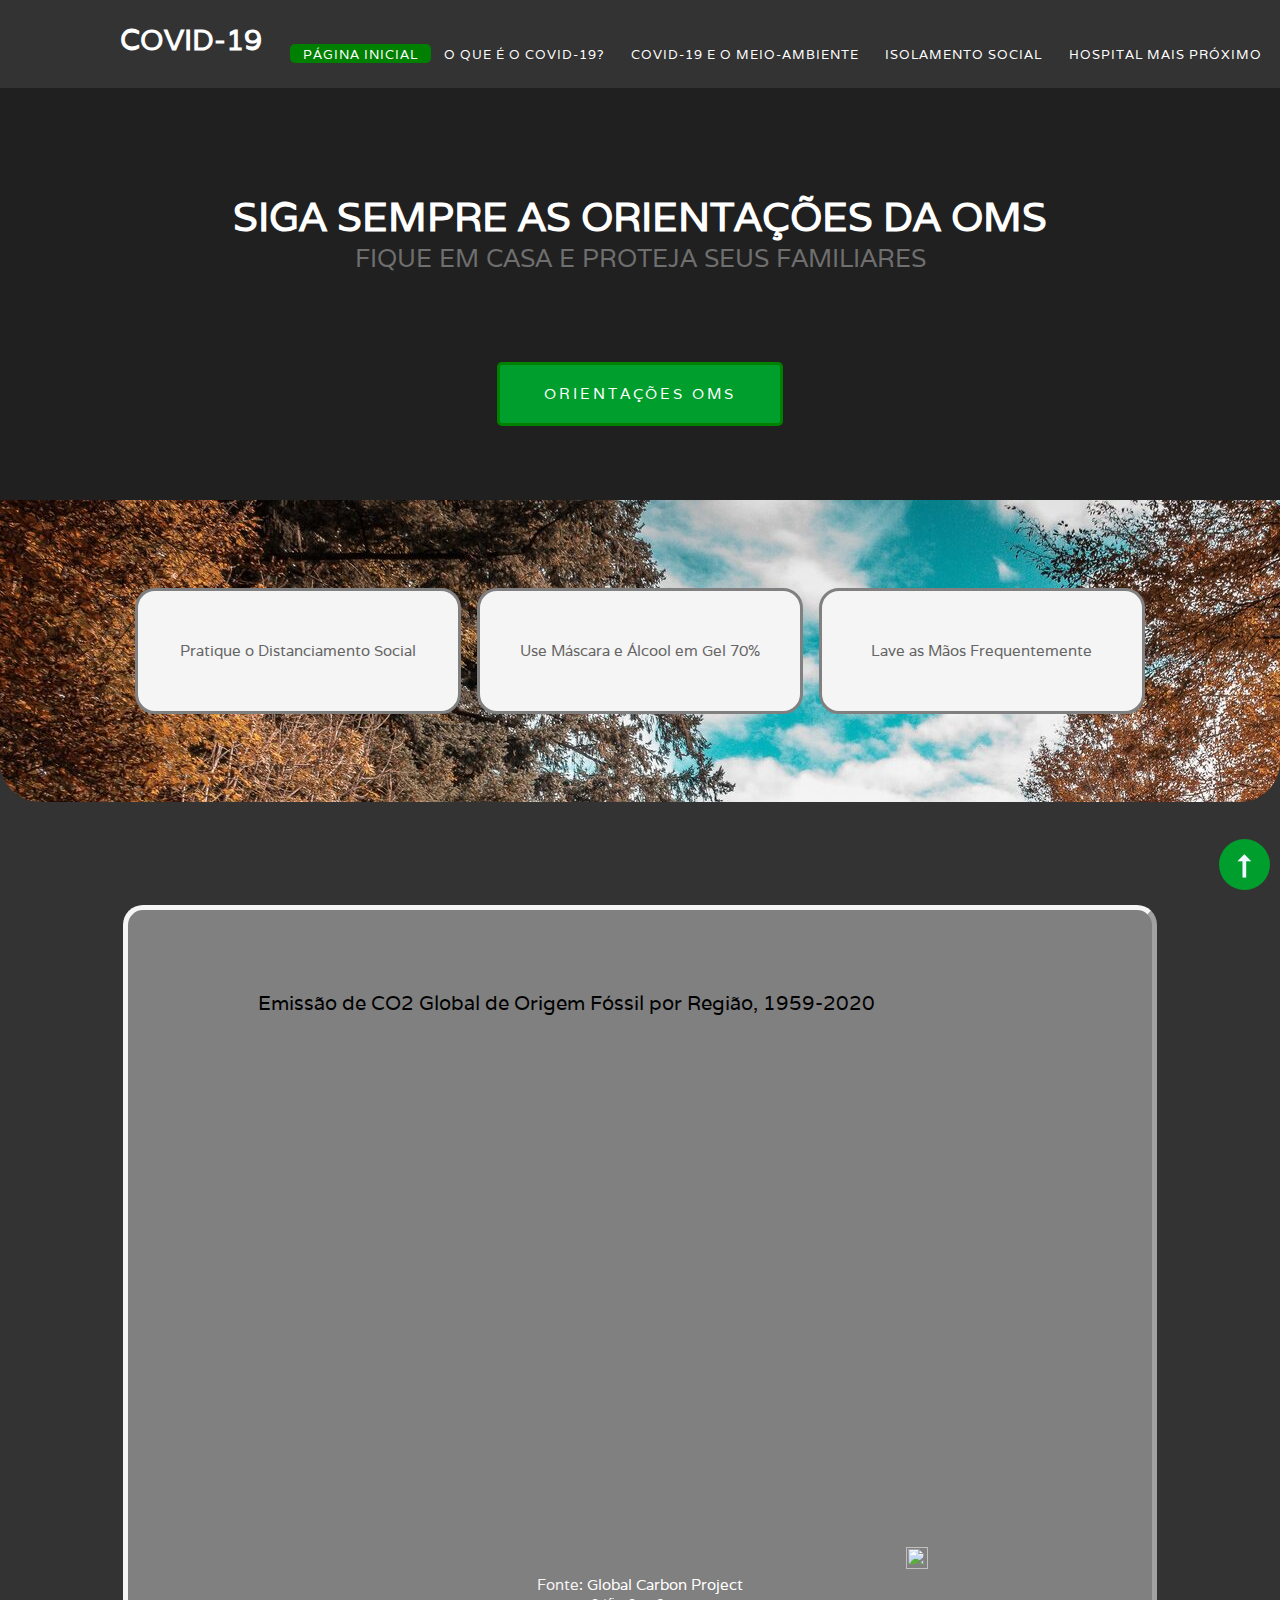
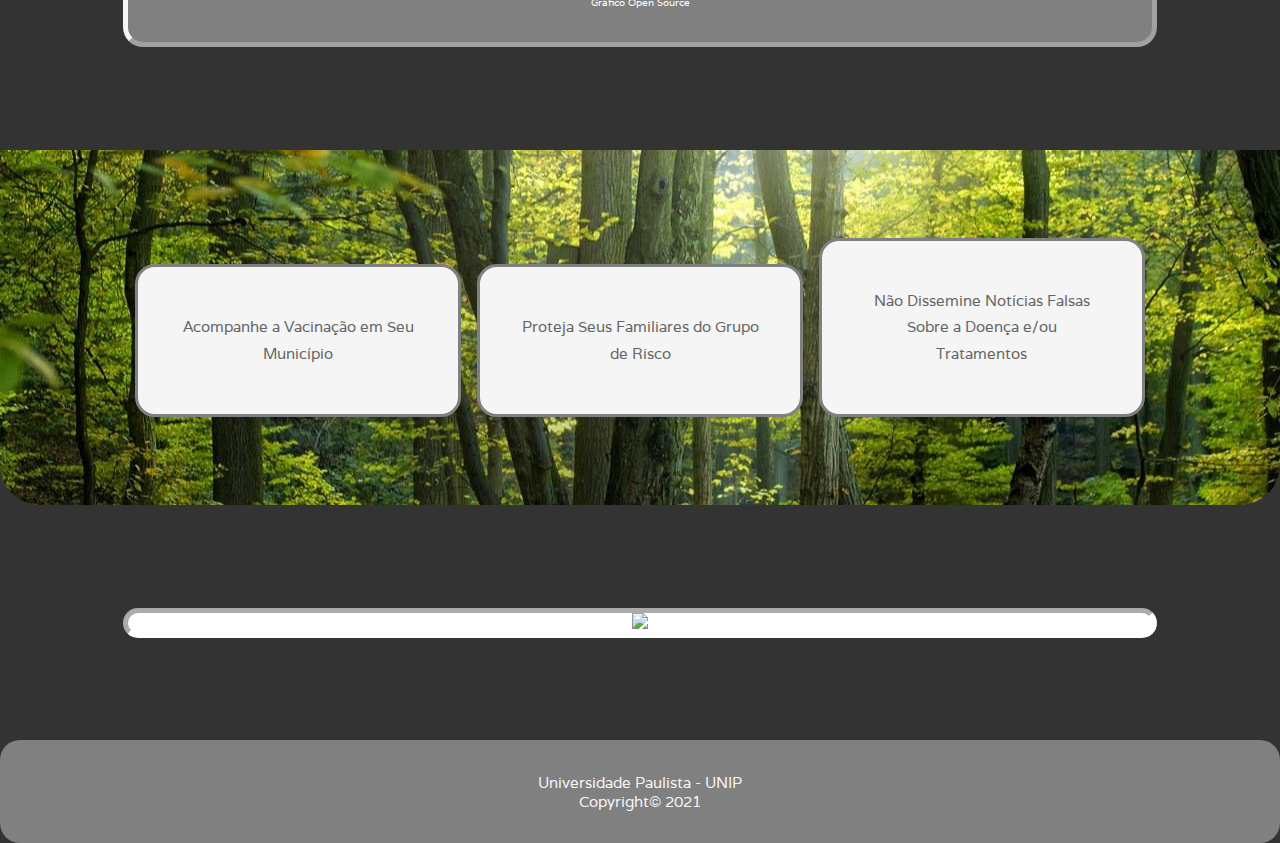
==== commit 252572ac: "Add files via upload" ====
--- a/index.html
+++ b/index.html
@@ -81,11 +81,12 @@
 		<img
 			src="https://imagens.ebc.com.br/aWLYyXWNDJEC8ccv7HD7hYfJO50=/754x0/smart/https://agenciabrasil.ebc.com.br/sites/default/files/thumbnails/image/photo5147624527843404127.jpg?itok=-UPSZVKK">
 	</div>
+	<a href="#" class="btn"></a>
 	<div class="page_end">
 		<article class="text_page_end">Universidade Paulista - UNIP</article>
 		<article><a class="text_page_end"
-			href="https://github.com/RicardoPreto/Covid-19_and_Environment/blob/main/LICENSE"
-			target="_blank">Copyright© 2021</a></article>
+				href="https://github.com/RicardoPreto/Covid-19_and_Environment/blob/main/LICENSE"
+				target="_blank">Copyright© 2021</a></article>
 	</div>
 </body>
 
--- a/style.css
+++ b/style.css
@@ -83,6 +83,8 @@
 	#entrada_pages ul
 	{
 		display: inline-block;
+		justify-content: center;
+		align-self: center;
 	}
 
 	#entrada_pages ul li
@@ -202,12 +204,17 @@
 	.caixaB,
 	.caixaC
 	{
-		float: left;
-		margin-right: 20px;
+		display: inline-block;
 		width: 320px;
 		background-color: whitesmoke;
 		border: solid gray;
 		border-radius: 20px;
+	}
+
+	.caixaA,
+	.caixaB
+	{
+		margin-right: 0.8em;
 	}
 
 	.caixaA p,
@@ -268,7 +275,9 @@
 
 	.d
 	{
-		background-image: url("Imagens/Floresta.jpg");
+		background-image: url("Imagens/Floresta3.jpg");
+		background-repeat: no-repeat;
+		background-position: center;
 		border-radius: 0px 0px 40px 40px;
 	}
 
@@ -322,14 +331,12 @@
 
 .icones-maos
 {
-margin: -0.6px;
+	transition: all .3s ;
 }
 
 .icones-maos:hover
 {
-width:124.4px;
-height: 124.4px;
-margin: -5.7px;
+	transform: scale(1.1);
 }
 
 .titulo-h3
@@ -389,7 +396,7 @@
 .row div
 {
 float: left;
-  width: 48%;
+width: 48%;
 text-align: center;
 padding: 10px;
 }
@@ -407,7 +414,7 @@
 outline:none;
 margin-bottom: 4em;
 width: 80%;
-height: 80%;
+height:max-content;
 }
 
 .image_vac
@@ -570,4 +577,29 @@
 	width: 90%;
 	margin:3em auto;
 	background-color: black;
+}
+
+.btn {
+	border-radius: 50%;
+    display: flex;
+    justify-content: center;
+    align-items: center;
+    position: fixed;
+    bottom: 10px;
+    right: 10px;
+    width: 3.5em;
+    height: 3.5em;
+    background-color: #009E2D;
+	border: green;
+    text-decoration: none;
+}
+.btn::after {
+    content: "↑";
+    font-size: 32px;
+    font-weight: bold;
+    color: aliceblue;
+    transition: margin-top 250ms;
+}
+.btn:hover::after {
+    margin-top:-8px;
 }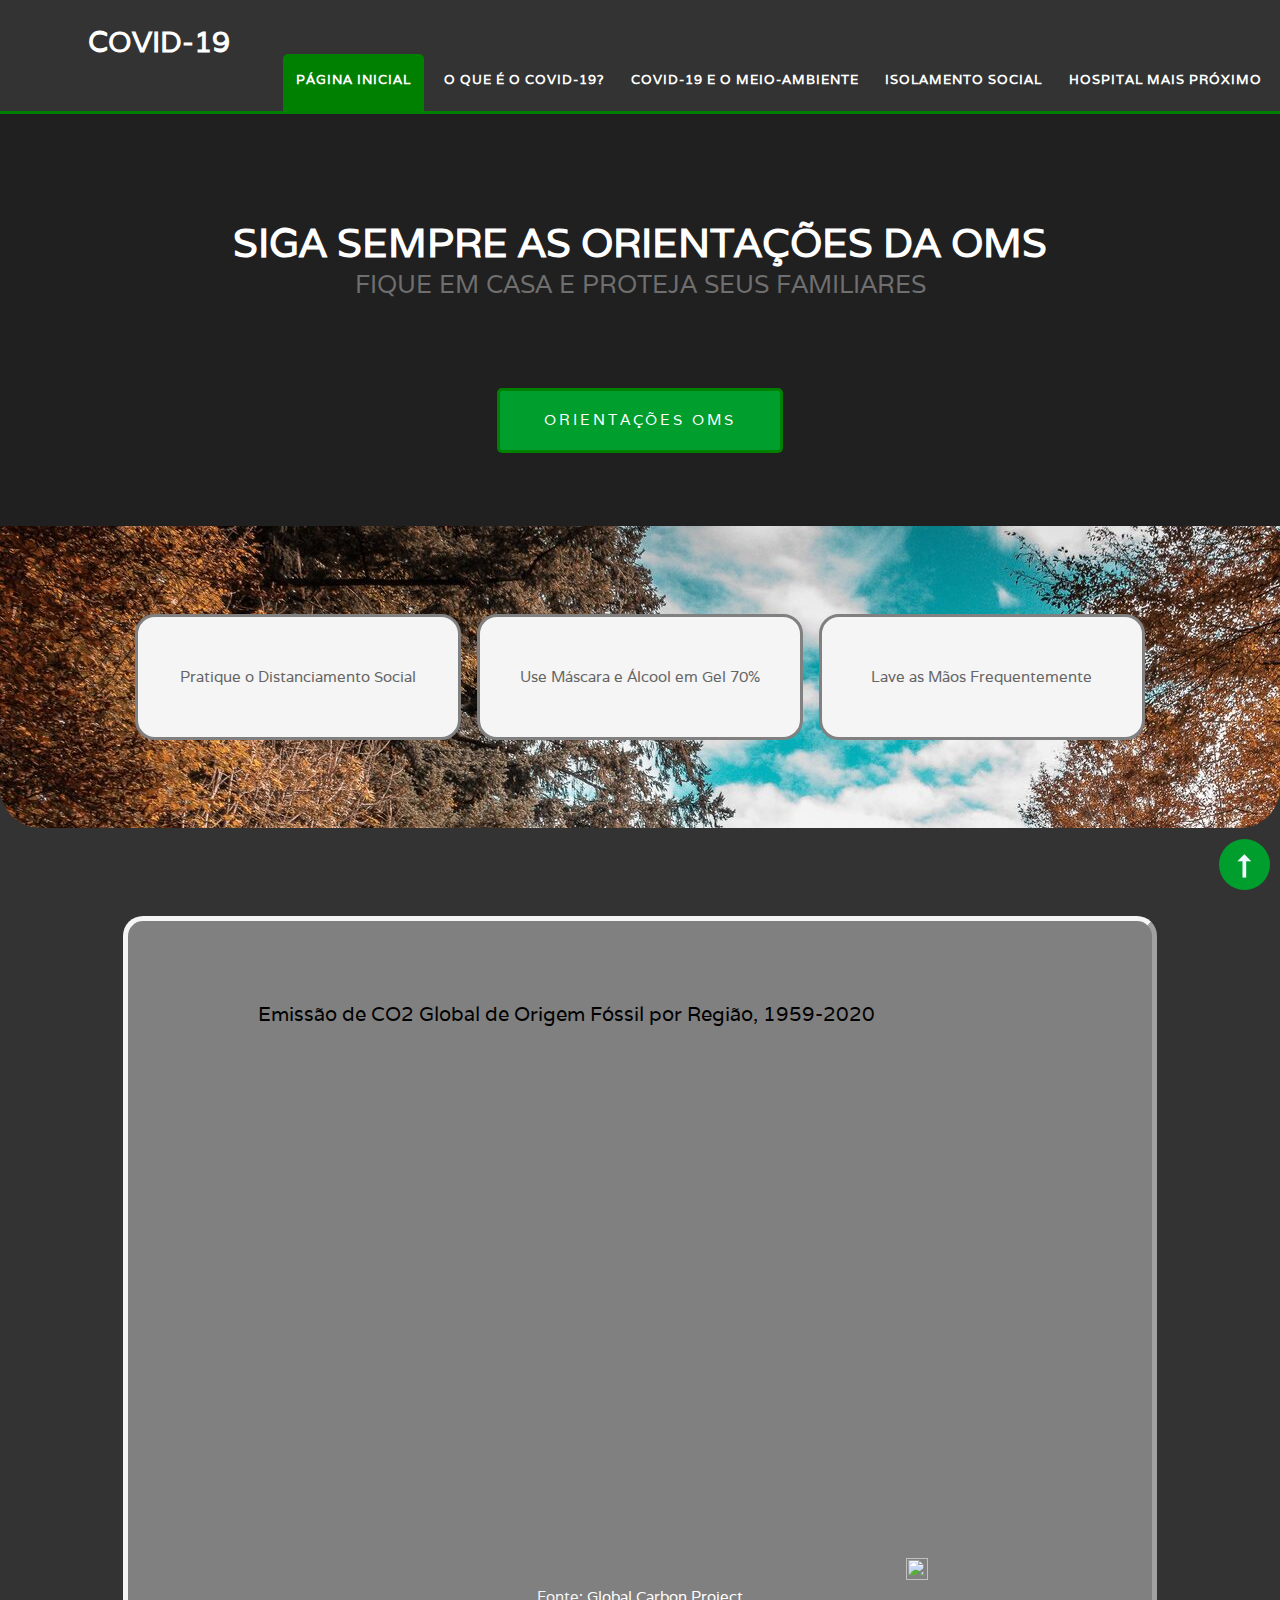
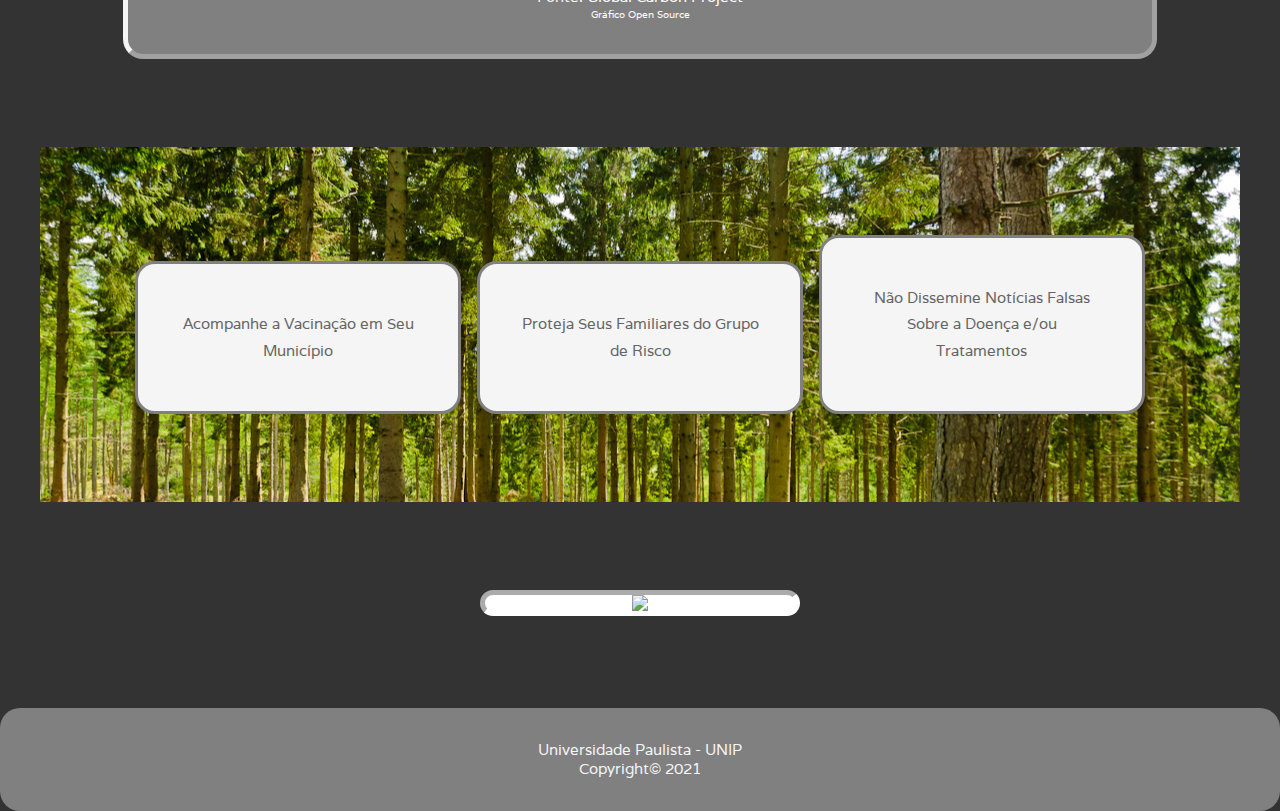
==== commit 66085ccb: "Add files via upload" ====
--- a/index.html
+++ b/index.html
@@ -5,7 +5,8 @@
 	<meta charset="utf-8" />
 	<title>Covid-19</title>
 	<link href="http://fonts.googleapis.com/css?family=Varela" rel="stylesheet" />
-	<link href="style.css" rel="stylesheet" type="text/css" media="all" />
+	<link href="Styles/index.css" rel="stylesheet" type="text/css" media="all" />
+	<link href="Styles/main.css" rel="stylesheet" type="text/css" media="all" />
 </head>
 
 <body>
@@ -16,21 +17,22 @@
 		<div id="entrada_pages">
 			<ul>
 				<li class="current_page_item"><a href="#">Página Inicial</a></li>
-				<li><a href="page2.html">O que é o Covid-19?</a></li>
-				<li><a href="page3.html">Covid-19 e o Meio-Ambiente</a></li>
-				<li><a href="page4.html">Isolamento Social</a></li>
-				<li><a class="last_page" href="page5.html">Hospital Mais Próximo</a></li>
+				<li class="link_pages_main"><a href="page2.html">O que é o Covid-19?</a></li>
+				<li class="link_pages_main"><a href="page3.html">Covid-19 e o Meio-Ambiente</a></li>
+				<li class="link_pages_main"><a href="page4.html">Isolamento Social</a></li>
+				<li class="link_pages_main"><a class="last_page" href="page5.html">Hospital Mais Próximo</a></li>
 			</ul>
 		</div>
 	</div>
+	<div class="line-color"></div>
 	<div id="info_oms">
 		<div class="container">
 			<div class="titulo">
 				<h2>Siga Sempre as Orientações da OMS</h2>
 				<span class="subt_oms">Fique em Casa e Proteja Seus Familiares</span>
 			</div>
-			<a href="https://www.who.int/emergencies/diseases/novel-coronavirus-2019/advice-for-public"
-				class="button button_oms" target="_blank">Orientações OMS</a>
+			<a href="https://www.who.int/emergencies/diseases/novel-coronavirus-2019/advice-for-public" class="button"
+				target="_blank">Orientações OMS</a>
 		</div>
 	</div>
 	<div class="z">
@@ -81,7 +83,7 @@
 		<img
 			src="https://imagens.ebc.com.br/aWLYyXWNDJEC8ccv7HD7hYfJO50=/754x0/smart/https://agenciabrasil.ebc.com.br/sites/default/files/thumbnails/image/photo5147624527843404127.jpg?itok=-UPSZVKK">
 	</div>
-	<a href="#" class="btn"></a>
+	<a href="#" class="btn_scroll_page"></a>
 	<div class="page_end">
 		<article class="text_page_end">Universidade Paulista - UNIP</article>
 		<article><a class="text_page_end"
--- a/Styles/index.css
+++ b/Styles/index.css
@@ -0,0 +1,106 @@
+/* Tags utilizadas na Página Inicial - Page 1 */
+
+    .z{
+        background-image: url("/Imagens/Road.jpg");
+        border-radius: 0px 0px 40px 40px;
+        margin-bottom: 6em;
+    }
+
+    .caixas div 
+    {
+        margin-top: 6em;
+        margin-bottom: 6em;
+    }
+
+    .caixaA,
+    .caixaB,
+    .caixaC
+    {
+        display: inline-block;
+        width: 320px;
+        background-color: whitesmoke;
+        border: solid gray;
+        border-radius: 20px;
+    }
+
+    .caixaA,
+    .caixaB
+    {
+        margin-right: 0.8em;
+    }
+
+    .caixaA p,
+    .caixaB p,
+    .caixaC p
+    {
+        font-family: 'Varela';
+        margin-bottom: 0;
+        padding: 3.2em 2.6em;
+    }
+
+    .x2
+    {
+        background-color: grey;
+    }
+
+    .graph_border
+    {
+        margin-top: 7em;
+        margin-bottom: 7em;
+        border-radius: 20px;
+        border: 5px outset whitesmoke;
+    }
+
+    .graph_border span
+    {
+        margin-bottom: 0.6em;
+    }
+
+    .title_graph
+    {
+        font-family: 'Varela';
+        margin-top: 3em;
+        font-size: 20px;
+        text-align: left;
+        padding-left: 130px;
+        padding-top: 15px;
+        color: black;
+    }
+
+    .text_source a
+    {
+        font-family: 'Varela';
+        margin-bottom: 0.6em;
+        color: white;
+    }
+
+    .texto_1
+    {
+        font-family: 'Varela';
+        color: white;
+        font-size: 10px;
+        margin-bottom: 3em;
+    }
+
+    .d
+    {
+        background-image: url("/Imagens/Floresta.jpg");
+        background-repeat: no-repeat;
+        background-position: center;
+        border-radius: 0px 0px 40px 40px;
+        margin-top: 6em;
+        margin-bottom: 6em;
+    }
+
+    .x3 img
+    {   
+        padding: 0 10em;
+        margin-bottom: 6em;     
+        background-color: white;
+        border-radius: 20px;
+        border-style: inset;
+        border-width: 5px;
+        border-color: white;
+    }
+
+/* Fim - Tags da Primeira Página */--- a/Styles/main.css
+++ b/Styles/main.css
@@ -0,0 +1,268 @@
+/* Tags utilizadas em todas as páginas */
+
+	body
+	{
+		height: 100%;
+		margin: 0px;
+		padding: 0px;
+		background: #333333;
+		font-family: 'Varela', sans-serif;
+		font-size: 11pt;
+		font-weight: 300;
+		color: #656565;
+	}
+
+	h1, h2, h3
+	{
+		margin: 0;
+		padding: 0;
+		font-weight: 700;
+		color: #2B3F48;
+	}
+
+	ul
+	{
+		padding: 0;
+		list-style: none;
+	}
+
+	p
+	{
+		margin-top: 0;
+		line-height: 180%;
+	}
+
+	a
+	{
+		text-decoration: none;
+	}
+
+	a:hover
+	{
+		text-decoration: none;
+	}
+
+	#cabecalho
+	{
+		position: left;
+		padding: 3.8em 0em;
+	}
+
+	.container
+	{
+		overflow: hidden;
+		margin: 0 auto;
+		width: 80%;
+		text-align: center;
+	}
+
+	#texto-cabecalho
+	{
+		position: absolute;
+		margin-left: 6em;
+		margin-top: 0.5em;
+		top: 1em;
+		left: 0;
+		color: #FFF;
+	}
+
+	#texto-cabecalho a
+	{
+		text-decoration: none;
+		text-transform: uppercase;
+		color: #FFF;
+	}
+
+	#entrada_pages
+	{
+		position: absolute;
+		top: 3.7em;
+		right: 0;
+	}
+
+	#entrada_pages ul
+	{
+		display: inline-block;
+		justify-content: center;
+		align-self: center;
+	}
+
+	#entrada_pages ul li
+	{
+		display: block;
+		float: left;
+		text-align: center;
+	}
+
+	#entrada_pages ul li a
+	{
+		padding: 0em 1em;
+		letter-spacing: 1px;
+		text-decoration: none;
+		text-transform: uppercase;
+		font-size: 0.9em;
+		color: #FFF;
+		text-align: center;
+		transition: all .3s;
+		font-weight: bold;
+	}
+
+	.link_pages_main
+	{
+		transition: all .450ms;
+	}
+
+	.link_pages_main:hover{
+		font-size: 1em;
+		position: relative;
+		top:-1.1em;
+		right: 0;
+		border: solid green;
+		border-width: 2.2px 1px 1px 2.2px;
+		padding-top: 1em;
+		padding-bottom: 1.6em;
+		color: #FFF;
+		border-radius: 5px 5px 0 0;
+		margin-right: 0.5em;
+		background-color: #363636;
+	}
+
+	.current_page_item
+	{
+		position: relative;
+		top:-1em;
+		right: 0;
+		padding-top: 1em;
+		padding-bottom: 1.6em;
+		background: green;
+		color: #FFF;
+		border-radius: 5px 5px 0 0;
+		margin-right: 0.5em;
+	}
+
+	.last_page
+	{
+		margin-right: 0.4em;
+	}
+
+	.line-color
+	{
+		width: 100%;
+		height: 0.2em;
+		background-color: green;
+	}
+
+	#info_oms
+	{
+		overflow: hidden;
+		padding: 7em 0em 5em 0em;
+		background: #202020;
+		background-size: cover;
+		text-align: center;
+		color: rgba(255,255,255,.8);
+	}
+
+	.titulo
+	{
+		margin-bottom: 3em;
+		text-transform: uppercase !important;
+		text-align: center;
+	}
+
+	.titulo h2
+	{
+		color: #FFF;
+		text-transform: uppercase;
+		font-size: 2.7em;
+	}
+
+	.subt_oms
+	{
+		color: rgba(255,255,255,.6);
+		font-size: 1.7em;
+		color: #6F6F6F;
+	}
+
+	.button
+	{
+		display: inline-block;
+		padding: 0em 3em;
+		letter-spacing: 0.20em;
+		line-height: 4em;
+		text-decoration: none;
+		text-transform: uppercase;
+		font-weight: 400;
+		font-size: 1em;
+		color: #FFF;
+		margin-top: 3em;
+		background: #009E2D;
+		text-align: center;
+		border-radius: 5px;
+		border-style: solid;
+		border-color: green;
+	}
+
+	.button:hover
+	{
+		font-weight: bold;
+		background-color: green;
+	}
+	
+	.all_titles
+    {
+        color:whitesmoke;
+        font-size:1.8em;
+        font-family: 'Varela';
+        margin-bottom: 2em;
+        margin-top: 2em;
+    }
+
+	.text_source
+    {
+        color: whitesmoke;
+        font-family:'Varela';
+        font-size:15px;
+    }
+
+	.page_end
+	{
+		background-color: gray;
+		text-align: center;
+		border-radius: 20px;
+		padding: 2.2em;
+	}
+
+	.text_page_end
+	{
+		color: whitesmoke;
+		text-decoration: none;
+	}
+
+	.btn_scroll_page {
+		border-radius: 50%;
+		display: flex;
+		justify-content: center;
+		align-items: center;
+		position: fixed;
+		bottom: 10px;
+		right: 10px;
+		width: 3.5em;
+		height: 3.5em;
+		background-color: #009E2D;
+		border: green;
+		text-decoration: none;
+	}
+
+	.btn_scroll_page::after {
+		content: "↑";
+		font-size: 32px;
+		font-weight: bold;
+		color: aliceblue;
+		transition: margin-top 250ms;
+	}
+
+	.btn_scroll_page:hover::after {
+		margin-top:-8px;
+	}
+
+/* Fim - Tags utilizadas em todas as páginas */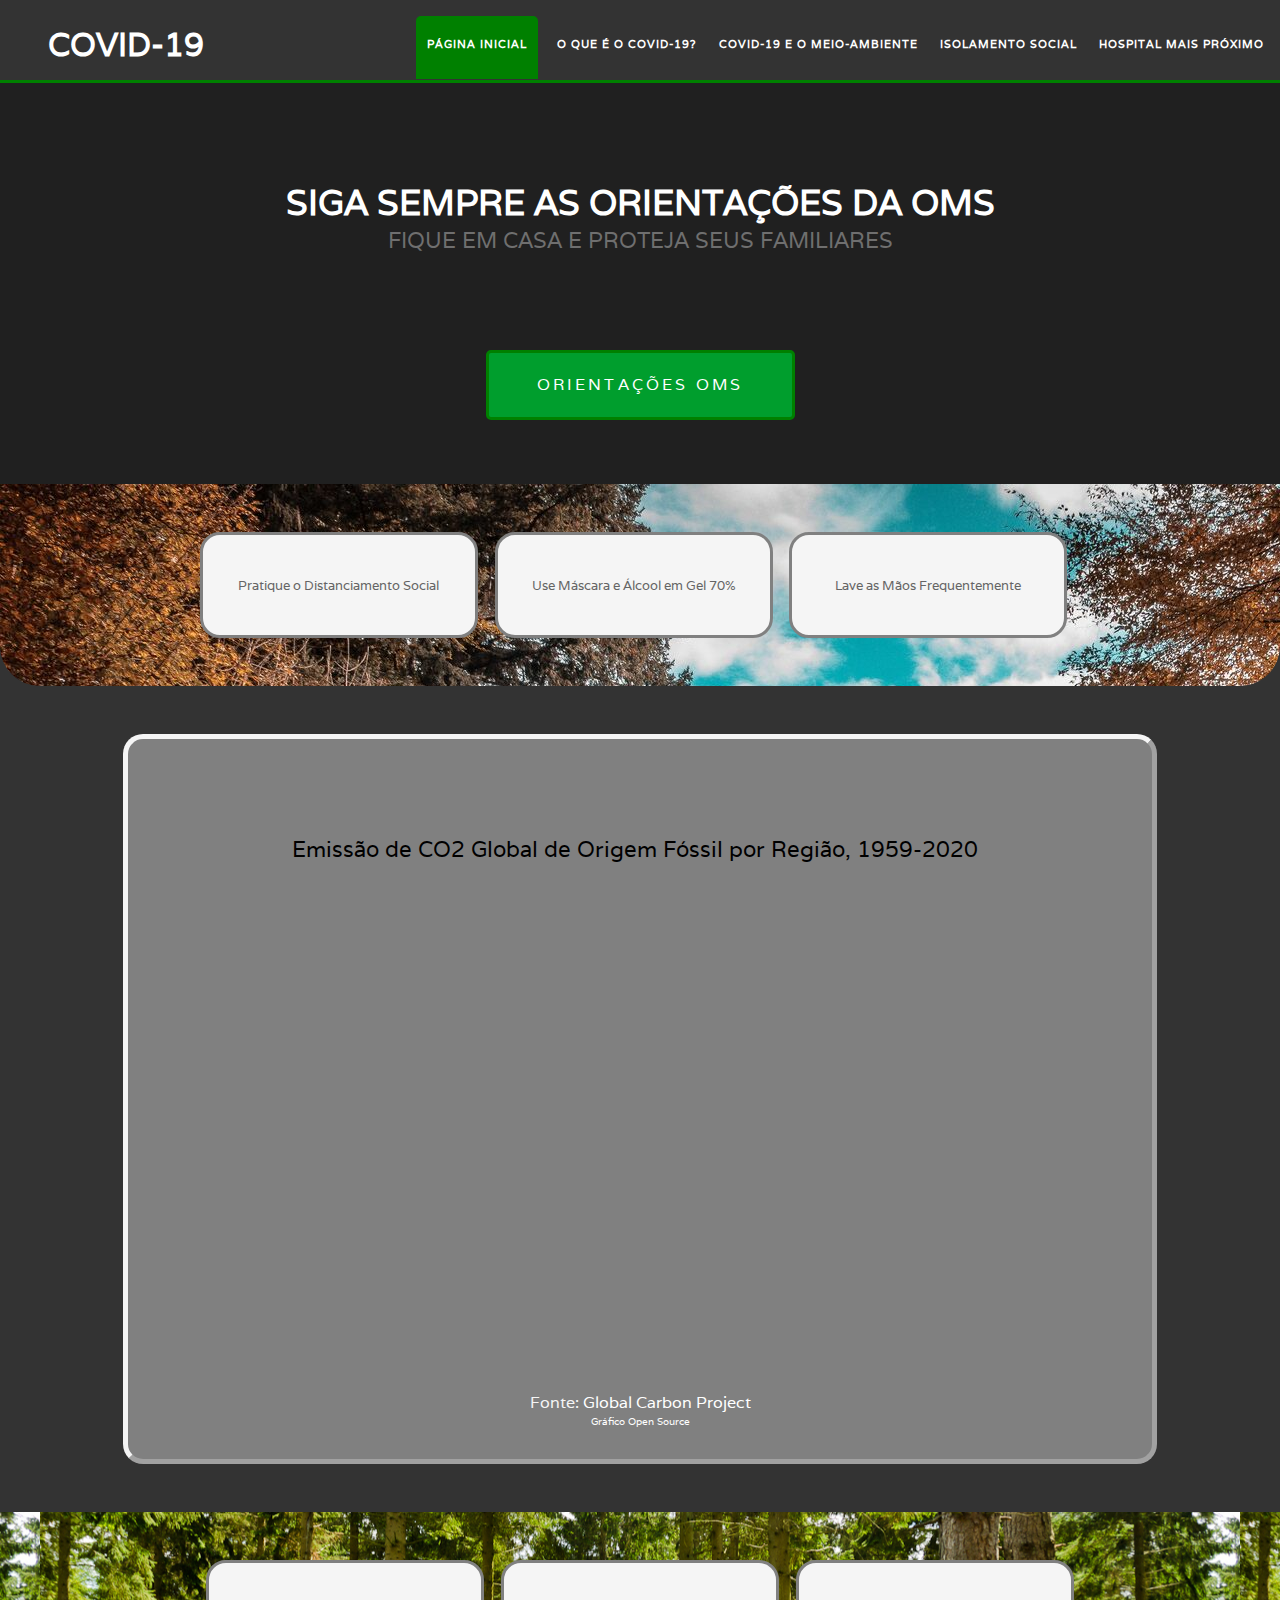
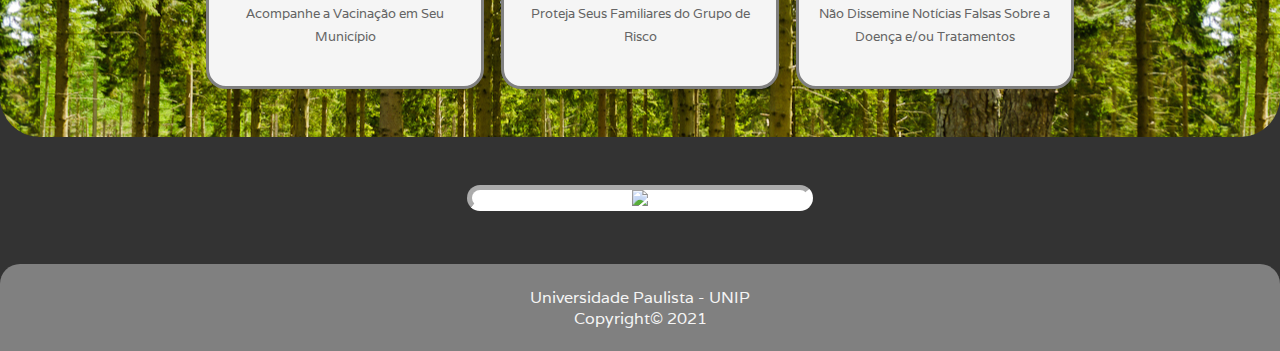
==== commit 7bfd91ed: "Add files via upload" ====
--- a/index.html
+++ b/index.html
@@ -10,8 +10,8 @@
 </head>
 
 <body>
-	<div id="cabecalho" class="container">
-		<div id="texto-cabecalho">
+	<div id="cabecalho">
+		<div id="texto_cabecalho">
 			<h1><a href="">Covid-19</a></h1>
 		</div>
 		<div id="entrada_pages">
@@ -24,7 +24,7 @@
 			</ul>
 		</div>
 	</div>
-	<div class="line-color"></div>
+	<div class="line_color"></div>
 	<div id="info_oms">
 		<div class="container">
 			<div class="titulo">
@@ -35,7 +35,7 @@
 				target="_blank">Orientações OMS</a>
 		</div>
 	</div>
-	<div class="z">
+	<div class="div z">
 		<div class="container caixas">
 			<div class="caixaA">
 				<p>Pratique o Distanciamento Social</p>
@@ -43,7 +43,7 @@
 			<div class="caixaB">
 				<p>Use Máscara e Álcool em Gel 70%</p>
 			</div>
-			<div class="caixaC">
+			<div class="caixaB">
 				<p>Lave as Mãos Frequentemente</p>
 			</div>
 		</div>
@@ -51,15 +51,9 @@
 	<div class="container x2 graph_border">
 		<p class="title_graph">Emissão de CO2 Global de Origem Fóssil por Região, 1959-2020</p>
 		<!-- Gráfico Open Source da Global Carbon Project -->
-		<iframe scrolling="no" frameborder="0" marginheight="0px" marginwidth="0px"
-			style="display: initial; margin: 0 auto;"
-			src="https://cbhighcharts2020.s3.eu-west-2.amazonaws.com/smc/emissions_by_country.html" width="770px"
-			height="500px">
+		<iframe class="frame" scrolling="no" frameborder="0" marginheight="0px" marginwidth="0px"
+			src="https://cbhighcharts2020.s3.eu-west-2.amazonaws.com/smc/emissions_by_country.html">
 		</iframe>
-		<span style="display:block; height:22px; max-width:800px;"><a href="https://www.carbonbrief.org">
-				<img src="https://s3.eu-west-2.amazonaws.com/cbhighcharts2019/cb-logo-highcharts.svg"
-					style="width: 22px; height: 22px; margin-top: 2px; margin-bottom: 2px; float:right; background-repeat: no-repeat; background-size: contain;" /></a>
-		</span>
 		<article class="text_source">Fonte: <a
 				href="https://www.carbonbrief.org/global-carbon-project-coronavirus-causes-record-fall-in-fossil-fuel-emissions-in-2020"
 				target="_blank">Global Carbon Project</a>
@@ -83,7 +77,6 @@
 		<img
 			src="https://imagens.ebc.com.br/aWLYyXWNDJEC8ccv7HD7hYfJO50=/754x0/smart/https://agenciabrasil.ebc.com.br/sites/default/files/thumbnails/image/photo5147624527843404127.jpg?itok=-UPSZVKK">
 	</div>
-	<a href="#" class="btn_scroll_page"></a>
 	<div class="page_end">
 		<article class="text_page_end">Universidade Paulista - UNIP</article>
 		<article><a class="text_page_end"
--- a/Styles/index.css
+++ b/Styles/index.css
@@ -17,7 +17,7 @@
     .caixaC
     {
         display: inline-block;
-        width: 320px;
+        width: 20em;
         background-color: whitesmoke;
         border: solid gray;
         border-radius: 20px;
@@ -33,9 +33,10 @@
     .caixaB p,
     .caixaC p
     {
+        font-size: 0.9em !important;
         font-family: 'Varela';
         margin-bottom: 0;
-        padding: 3.2em 2.6em;
+        padding: 3em 2em;
     }
 
     .x2
@@ -60,11 +61,19 @@
     {
         font-family: 'Varela';
         margin-top: 3em;
-        font-size: 20px;
+        font-size: 1.4em;
         text-align: left;
-        padding-left: 130px;
-        padding-top: 15px;
+        padding-left: 7.3em;
+        padding-top: 1em;
         color: black;
+    }
+
+    .frame
+    {
+        display: initial;
+        margin: 0 auto;
+		width:48em;
+		height:31em;
     }
 
     .text_source a
@@ -78,14 +87,13 @@
     {
         font-family: 'Varela';
         color: white;
-        font-size: 10px;
+        font-size: 0.6em;
         margin-bottom: 3em;
     }
 
     .d
     {
         background-image: url("/Imagens/Floresta.jpg");
-        background-repeat: no-repeat;
         background-position: center;
         border-radius: 0px 0px 40px 40px;
         margin-top: 6em;
@@ -94,13 +102,313 @@
 
     .x3 img
     {   
-        padding: 0 10em;
+        width: 65% !important;
+        padding: 0 9em;
         margin-bottom: 6em;     
         background-color: white;
+        border: 5px inset white;
         border-radius: 20px;
-        border-style: inset;
-        border-width: 5px;
-        border-color: white;
-    }
-
-/* Fim - Tags da Primeira Página */+    }
+
+/* Fim - Tags da Primeira Página */
+
+
+/* Inicio da Primeira Página Configurada para telas com o tamanho de 1300px até 1138px */
+
+@media(max-width:1300px) and (min-width:1138px)
+{
+
+    .z{
+        margin-bottom: 3em;
+    }
+
+    .caixas div 
+    {
+        margin-top: 3em;
+        margin-bottom: 3em;
+    }
+
+    .caixaA,
+    .caixaB,
+    .caixaC
+    {
+        width: 17em;
+    }
+
+    .caixaA p,
+    .caixaB p,
+    .caixaC p
+    {
+        font-size: 0.8em !important;
+        padding: 3em 1em;
+    }
+
+    /* .x2{ Sem alterações nessa tag! }*/
+
+    /* .graph_border { Sem alterações nessa tag! } */
+
+    /* .title_graph { Sem alterações nessa tag! } */
+
+    /* .frame { Sem alterações nessa tag! } */
+
+    .text_source a
+    {
+        margin-bottom: 0.6em;
+    }
+
+    /* .texto_1 { Sem alterações nessa tag! } */
+
+    .d
+    {
+        margin-top: 3em;
+        margin-bottom: 3em;
+    }
+
+    .x3 img
+    {   
+        padding: 0 10em;
+        margin-bottom: 3em;
+    }
+
+}
+
+/* Fim - Primeira Página Configurada para telas com o tamanho de 1300px até 1138px */
+
+
+/* Inicio da Primeira Página Configurada para telas com o tamanho de 1137px até 941px */
+
+@media(max-width:1137px) and (min-width:941px)
+{
+
+    .z{
+        margin-bottom: 2em;
+    }
+
+    .caixas div 
+    {
+        margin-top: 2em;
+        margin-bottom: 2em;
+    }
+
+    .caixaA,
+    .caixaB,
+    .caixaC
+    {
+        width: 11.5em;
+        margin: 0.3em;
+    }
+
+    .caixaA p,
+    .caixaB p
+    {
+        line-height: normal;
+        font-size: 0.65em !important;
+        text-align: center;
+        padding: 2.5em 2em !important;
+    }
+
+    .caixaC p   
+    {
+        line-height: normal;
+        font-size: 0.65em !important;
+        padding:2.5em 0.6em !important;
+    }
+
+    /* .x2{ Sem alterações nessa tag! }*/
+
+    /* .graph_border { Sem alterações nessa tag! } */
+
+    .title_graph
+    {
+        margin-top: 2em;
+        font-size: 1.2em;
+        padding-left: 1.6em;
+        padding-top: 1em;
+    }
+
+    .frame
+    {
+		width:40em;
+		height:20em
+    }
+
+    /* .text_source { Sem alterações nessa tag! } */
+
+    /* .texto_1 { Sem alterações nessa tag! } */
+
+    .d
+    {
+        margin-top: 2em;
+        margin-bottom: 2em;
+    }
+
+    .x3 img
+    {   
+        padding: 0 7em;
+        margin-bottom: 2em;     
+    }
+    
+}
+
+/* Fim - Primeira Página Configurada para telas com o tamanho de 1137px até 941px */
+
+
+/* Inicio da Primeira Página Configurada para telas com o tamanho de 940px até 561px */
+
+@media(max-width:940px) and (min-width:561px)
+{
+
+    .z{
+        margin-bottom: 2em;
+    }
+
+    .caixas div 
+    {
+        margin-top: 1.5em;
+        margin-bottom: 1.5em;
+        width: 85%;
+    }
+
+    .caixaA,
+    .caixaB
+    {
+        margin-right: 0em;
+    }
+
+    .caixaA p,
+    .caixaB p,
+    .caixaC p
+    {
+        line-height: normal;
+        font-size: 0.7em !important;
+        text-align: center;
+        padding: 2em 1.6em !important;
+    }
+
+    /* .x2 { Sem alterações nessa tag! } */
+
+    .graph_border
+    {
+        margin: 7em 0;
+        width: 80% !important;
+    }
+
+    .title_graph
+    {
+        margin-top: 2em;
+        font-size: 1em;
+        padding: 0;
+        margin-left: 3em;
+    }
+
+    .frame
+    {
+		width:30em;
+		height:25em;
+    }
+
+    /* .text_source { Sem alterações nessa tag! } */
+
+    /* .texto_1 { Sem alterações nessa tag! } */
+
+    .d
+    {
+        margin-top: 2em;
+        margin-bottom: 2em;
+    }
+
+    .x3
+    {
+        width: 95% !important;
+    }
+
+    .x3 img
+    {   
+        padding: 0 2em;
+        margin-bottom: 2em;
+        width: 80% !important;
+        height: 16em !important;
+    }
+}
+
+/* Fim - Primeira Página Configurada para telas com o tamanho de 940px até 561px */
+
+
+/* Inicio da Primeira Página Configurada para telas com o tamanho de 560px ou menor */
+
+@media(max-width:560px)
+{
+
+    .z{
+        margin-bottom: 2em;
+    }
+
+    .caixas div 
+    {
+        margin-top: 1.5em;
+        margin-bottom: 1.5em;
+        width: 85%;
+    }
+
+    .caixaA,
+    .caixaB
+    {
+        margin-right: 0;
+    }
+
+    .caixaA p,
+    .caixaB p,
+    .caixaC p
+    {
+        line-height: normal;
+        font-size: 0.65em !important;
+        text-align: center;
+        padding: 2em 1.6em !important;
+    }
+
+    /* .x2 { Sem alterações nessa tag! } */
+
+    .graph_border
+    {
+        margin: 7em 0;
+        width: 95% !important;
+    }
+
+    .title_graph
+    {
+        margin-top: 2em;
+        font-size: 1em;
+        padding-left: 1em;
+    }
+
+    .frame
+    {
+		width:28em;
+		height:25em;
+    }
+
+    /* .text_source { Sem alterações nessa tag! } */
+
+    /* .texto_1 { Sem alterações nessa tag! } */
+
+    .d
+    {
+        margin-top: 2em;
+        margin-bottom: 2em;
+    }
+
+    .x3
+    {
+        width: 95% !important;
+    }
+
+    .x3 img
+    {   
+        padding: 0 2em;
+        margin-bottom: 2em;
+        width: 80% !important;
+        height: 16em !important;
+    }
+}
+
+/* Fim - Primeira Página Configurada para telas com o tamanho de 560px ou menor */--- a/Styles/main.css
+++ b/Styles/main.css
@@ -3,11 +3,10 @@
 	body
 	{
 		height: 100%;
-		margin: 0px;
-		padding: 0px;
+		margin: 0;
+		padding: 0;
 		background: #333333;
 		font-family: 'Varela', sans-serif;
-		font-size: 11pt;
 		font-weight: 300;
 		color: #656565;
 	}
@@ -56,7 +55,7 @@
 		text-align: center;
 	}
 
-	#texto-cabecalho
+	#texto_cabecalho
 	{
 		position: absolute;
 		margin-left: 6em;
@@ -66,8 +65,9 @@
 		color: #FFF;
 	}
 
-	#texto-cabecalho a
-	{
+	#texto_cabecalho a
+	{
+		font-size: 1em !important;
 		text-decoration: none;
 		text-transform: uppercase;
 		color: #FFF;
@@ -100,7 +100,7 @@
 		letter-spacing: 1px;
 		text-decoration: none;
 		text-transform: uppercase;
-		font-size: 0.9em;
+		font-size: 0.8em;
 		color: #FFF;
 		text-align: center;
 		transition: all .3s;
@@ -112,7 +112,8 @@
 		transition: all .450ms;
 	}
 
-	.link_pages_main:hover{
+	.link_pages_main:hover
+	{
 		font-size: 1em;
 		position: relative;
 		top:-1.1em;
@@ -145,7 +146,7 @@
 		margin-right: 0.4em;
 	}
 
-	.line-color
+	.line_color
 	{
 		width: 100%;
 		height: 0.2em;
@@ -207,62 +208,356 @@
 		font-weight: bold;
 		background-color: green;
 	}
+
+	.all_titles
+	{
+		color:whitesmoke;
+		font-size:1.8em;
+		font-family: 'Varela';
+		margin-bottom: 2em;
+		margin-top: 2em;
+	}
+
+	.text_source
+	{
+		color: whitesmoke;
+		font-family:'Varela';
+		font-size:1em;
+	}
+
+	.page_end
+	{
+		background-color: gray;
+		text-align: center;
+		border-radius: 20px 20px 0 0;
+		padding: 2em;
+		position: relative;
+		bottom: 0;
+		font-size: 1em;
+	}
+
+	.text_page_end
+	{
+		color: whitesmoke;
+		text-decoration: none;
+		font-size:1em;
+	}
+
+/* Fim - Tags utilizadas em todas as páginas */
+
+
+/* Inicio de Tags utilizadas em todas as páginas configurada para telas com o tamanho de 1300px até 1138px */
+
+@media(max-width:1300px) and (min-width:1138px){
+
+	#cabecalho
+	{
+		padding: 2.5em 0em;
+	}
+
+	/* .container { Sem alterações nessa tag! } */
+
+	#texto_cabecalho
+	{
+		margin-left: 3em;
+	}
+
+	#entrada_pages
+	{
+		position: absolute;
+		top: 1em;
+	}
+
+	#entrada_pages ul li a
+	{
+		font-size: 0.7em;
+	}
+
+	/* .link_pages_main { Sem alterações nessa tag! } */
+
+	.link_pages_main:hover
+	{
+		position: relative;
+		top:-1em;
+		border-width: 2.2px 1px 0px 2.2px;
+	}
+
+	/* .current_page_item { Sem alterações nessa tag! } */
+
+	/* .last_page { Sem alterações nessa tag! } */
+
+	/* .line_color { Sem alterações nessa tag! } */
+
+	#info_oms
+	{
+		padding: 6em 0em 4em 0em;
+	}
+
+	/* .titulo { Sem alterações nessa tag! } */
+
+	.titulo h2
+	{
+		font-size: 2.2em;
+	}
+
+	.subt_oms
+	{
+		font-size: 1.4em;
+	}
+
+	/* .button { Sem alterações nessa tag! } */
 	
 	.all_titles
     {
-        color:whitesmoke;
-        font-size:1.8em;
-        font-family: 'Varela';
-        margin-bottom: 2em;
-        margin-top: 2em;
+        font-size:1.6em;
     }
 
-	.text_source
+	/* .text_source { Sem alterações nessa tag! } */
+
+	.page_end
+	{
+		padding: 1.4em;
+	}
+
+	/* .text_page_end { Sem alterações nessa tag! } */
+
+}
+
+/* Fim - Tags utilizadas em todas as páginas configurada para telas com o tamanho de 1300px até 1138px */
+
+
+/* Inicio de Tags utilizadas em todas as páginas configurada para telas com o tamanho de 1137px até 941px */
+
+@media(max-width:1137px) and (min-width:941px)
+{
+
+	#cabecalho
+	{
+		padding: 2.5em 0em;
+	}
+
+	.container
+	{
+		overflow: hidden;
+		margin: 0 auto;
+		width: 70%;
+		text-align: center;
+	}
+
+	#texto_cabecalho
+	{
+		margin-left: 1.5em;
+	}
+
+	#texto_cabecalho a
+	{
+		font-size: 0.84em !important;
+	}
+
+	#entrada_pages
+	{
+		position: absolute;
+		top: 1em;
+	}
+
+	#entrada_pages ul li a
+	{
+		font-size: 0.6em;
+	}
+
+	/* .link_pages_main { Sem alterações nessa tag! } */
+
+	.link_pages_main:hover{
+		position: relative;
+		top:-1em;
+		border-width: 2.2px 1px 0px 2.2px;
+	}
+
+	/* .current_page_item { Sem alterações nessa tag! } */
+
+	/* .last_page { Sem alterações nessa tag! } */
+
+	/* .line_color { Sem alterações nessa tag! } */
+
+	#info_oms
+	{
+		padding: 6em 0em 4em 0em;
+	}
+
+	.titulo
+	{
+		margin-bottom: 2em;
+	}
+
+	.titulo h2
+	{
+		font-size: 1.8em;
+	}
+
+	.subt_oms
+	{
+		font-size: 1.1em;
+	}
+
+	.button
+	{
+		padding: 0em 1.5em;
+		line-height: 3em;
+		font-size: 0.9em;
+		margin-top: 1em;
+	}
+
+	.button:hover
+	{
+		font-weight: bold;
+		background-color: green;
+	}
+	
+	.all_titles
     {
-        color: whitesmoke;
-        font-family:'Varela';
-        font-size:15px;
+        font-size:1.4em;
     }
 
+	/* .text_source { Sem alterações nessa tag! } */
+
 	.page_end
 	{
-		background-color: gray;
-		text-align: center;
-		border-radius: 20px;
-		padding: 2.2em;
+		padding: 0.8em;
 	}
 
 	.text_page_end
 	{
-		color: whitesmoke;
-		text-decoration: none;
-	}
-
-	.btn_scroll_page {
-		border-radius: 50%;
-		display: flex;
-		justify-content: center;
-		align-items: center;
-		position: fixed;
-		bottom: 10px;
-		right: 10px;
-		width: 3.5em;
-		height: 3.5em;
-		background-color: #009E2D;
-		border: green;
-		text-decoration: none;
-	}
-
-	.btn_scroll_page::after {
-		content: "↑";
-		font-size: 32px;
-		font-weight: bold;
-		color: aliceblue;
-		transition: margin-top 250ms;
-	}
-
-	.btn_scroll_page:hover::after {
-		margin-top:-8px;
-	}
-
-/* Fim - Tags utilizadas em todas as páginas */+		font-size:0.8em;
+	}
+
+}
+
+/* Fim - Tags utilizadas em todas as páginas configurada para telas com o tamanho de 1137px até 941px */
+
+
+/* Inicio de Tags utilizadas em todas as páginas configurada para telas com o tamanho de 940px ou menor */
+
+@media(max-width:940px)
+{
+	
+	#cabecalho
+	{
+		padding: 1em 0em;
+		position: static;
+		text-align: center;
+	}
+
+	.container
+	{
+		width: 90%;
+	}
+
+	#texto_cabecalho
+	{
+		position: static;
+		margin:0;
+	}
+
+	#texto_cabecalho a
+	{
+		font-size: 0.8em !important;
+	}
+
+	#entrada_pages
+	{
+		position: static;
+	}
+
+	#entrada_pages ul
+	{
+		display: block;
+	}
+
+	#entrada_pages ul li
+	{
+		float: none;
+	}
+
+	#entrada_pages ul li a
+	{
+		padding: 0em 1.5em;
+		font-size: 0.7rem;
+	}
+
+	.link_pages_main
+	{
+		margin: 1.3em 0;
+	}
+
+	.link_pages_main:hover{
+		position: static;
+		margin: 0.3em 0.1em; 
+		padding: 0.6em 0;
+		border-width: 2px;
+		border-radius: 5px;
+	}
+
+	.current_page_item
+	{
+		position: static;
+		padding: 0.8em 0;
+		border-radius: 0;
+		margin-right:0;
+	}
+
+	.last_page
+	{
+		margin-right: 0;
+	}
+
+	.line_color
+	{
+		display: none;
+	}
+
+	#info_oms
+	{
+		padding: 6em 0em 4em 0em;
+	}
+
+	.titulo
+	{
+		margin-bottom: 2em;
+	}
+
+	.titulo h2
+	{
+		font-size: 1.4em;
+	}
+
+	.subt_oms
+	{
+		font-size: 0.9em;
+	}
+
+	.button
+	{
+		padding: 0em 1.2em;
+		line-height: 3em;
+		font-size: 0.8em;
+		margin-top: 1em;
+	}
+	
+	.all_titles
+    {
+        font-size:1.2em;
+    }
+
+	/* .text_source { Sem alterações nessa tag! } */
+
+	.page_end
+	{
+		border-radius: 20px 20px 0 0;
+		padding: 0.8em;
+	}
+
+	/* .text_page_end { Sem alterações nessa tag! } */
+
+}
+
+/* Fim - Tags utilizadas em todas as páginas configurada para telas com o tamanho de 940px ou menor */